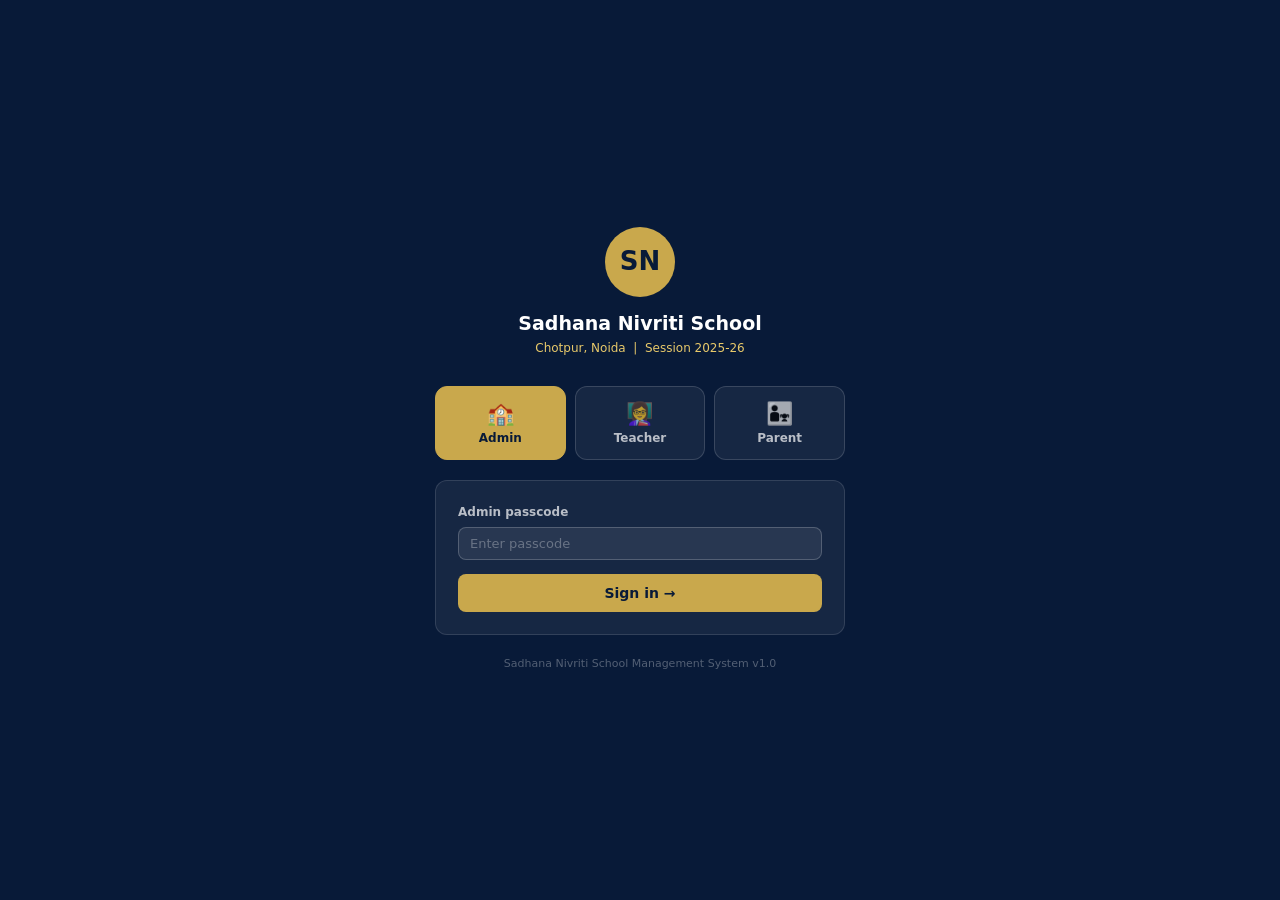
==== admin.html @ 454898fc "Add files via upload" ====
<!DOCTYPE html>
<html lang="en">
<head>
<meta charset="UTF-8"><meta name="viewport" content="width=device-width,initial-scale=1">
<title>Admin Panel — SNS</title>
<meta name="theme-color" content="#0d2b55">
<link rel="icon" href="data:image/svg+xml,<svg xmlns=%27http://www.w3.org/2000/svg%27 viewBox=%270 0 100 100%27><circle cx=%2750%27 cy=%2750%27 r=%2748%27 fill=%27%23c9a84c%27/><text x=%2750%27 y=%2768%27 font-size=%2750%27 text-anchor=%27middle%27 font-family=%27Arial%27 font-weight=%27bold%27 fill=%27%23081a38%27>SN</text></svg>">
<link rel="stylesheet" href="style.css">
</head>
<body>
<header class="hdr">
  <div class="hdr-inner">
    <div class="logo-circle">SN</div>
    <div><div class="school-h1">Sadhana Nivriti School</div><div class="school-h2">Chotpur, Noida &nbsp;|&nbsp; Session 2025-26</div></div>
    <div class="hdr-right">
      <span class="pbadge admin">Admin</span>
      <button class="btn-logout" onclick="SNS.logout()">Logout</button>
    </div>
  </div>
</header>

<div class="layout">
  <!-- SIDEBAR -->
  <nav class="sidebar">
    <div class="sb-lbl">Overview</div>
    <button class="sb-item active" data-page="dashboard" onclick="showPage('dashboard')"><span class="sb-icon">📊</span>Dashboard</button>
    <div class="sb-lbl">Academics</div>
    <button class="sb-item" data-page="students" onclick="showPage('students')"><span class="sb-icon">🎒</span>Students</button>
    <button class="sb-item" data-page="attendance" onclick="showPage('attendance')"><span class="sb-icon">📋</span>Attendance</button>
    <button class="sb-item" data-page="exams" onclick="showPage('exams')"><span class="sb-icon">📝</span>Exams & Marks</button>
    <button class="sb-item" data-page="timetable" onclick="showPage('timetable')"><span class="sb-icon">🕐</span>Timetable</button>
    <div class="sb-lbl">Finance</div>
    <button class="sb-item" data-page="fees" onclick="showPage('fees')"><span class="sb-icon">💰</span>Fee Collection</button>
    <div class="sb-lbl">Setup</div>
    <button class="sb-item" data-page="classes" onclick="showPage('classes')"><span class="sb-icon">🏫</span>Classes & Subjects</button>
    <button class="sb-item" data-page="teachers" onclick="showPage('teachers')"><span class="sb-icon">👩‍🏫</span>Teachers</button>
    <button class="sb-item" data-page="enquiries" onclick="showPage('enquiries')"><span class="sb-icon">📩</span>Enquiries</button>
    <button class="sb-item" data-page="settings" onclick="showPage('settings')"><span class="sb-icon">⚙️</span>Settings</button>
  </nav>

  <main class="main">

    <!-- ══ DASHBOARD ══ -->
    <div id="pg-dashboard">
      <div class="pg-title">Good morning, Principal 👋</div>
      <div class="pg-sub" id="today-date"></div>

      <!-- Live Stats Row -->
      <div class="stats" id="dash-stats"></div>

      <!-- Quick Actions -->
      <div class="card mb4">
        <div class="card-hdr"><span class="card-ttl">Quick actions</span></div>
        <div class="card-body">
          <div class="qa-grid">
            <div class="qa" onclick="showPage('attendance')"><div class="qa-icon">📋</div><div class="qa-lbl">View attendance</div><div class="qa-sub">Today's status</div></div>
            <div class="qa" onclick="showPage('fees')"><div class="qa-icon">💰</div><div class="qa-lbl">Collect fee</div><div class="qa-sub">Add payment</div></div>
            <div class="qa" onclick="openAddStudent()"><div class="qa-icon">🎒</div><div class="qa-lbl">Admit student</div><div class="qa-sub">New admission</div></div>
            <div class="qa" onclick="showPage('exams')"><div class="qa-icon">📝</div><div class="qa-lbl">Schedule exam</div><div class="qa-sub">Create exam</div></div>
            <div class="qa" onclick="showPage('enquiries')"><div class="qa-icon">📩</div><div class="qa-lbl">New enquiry</div><div class="qa-sub">Walk-in / call</div></div>
            <div class="qa" onclick="exportReport()"><div class="qa-icon">📥</div><div class="qa-lbl">Export report</div><div class="qa-sub">Download CSV</div></div>
          </div>
        </div>
      </div>

      <!-- Class-wise Attendance Grid -->
      <div class="card">
        <div class="card-hdr">
          <span class="card-ttl">📋 Today's class attendance</span>
          <span class="muted" id="att-time">Live — updates as teachers mark</span>
        </div>
        <div class="card-body">
          <div class="att-grid" id="dash-att-grid"></div>
        </div>
      </div>

      <!-- Teacher presence & Fee snapshot side by side -->
      <div class="grid2">
        <div class="card">
          <div class="card-hdr"><span class="card-ttl">👩‍🏫 Teacher status today</span></div>
          <div class="card-body" id="dash-teachers"></div>
        </div>
        <div class="card">
          <div class="card-hdr"><span class="card-ttl">💰 Fee snapshot</span></div>
          <div class="card-body" id="dash-fee"></div>
        </div>
      </div>
    </div>

    <!-- ══ STUDENTS ══ -->
    <div id="pg-students" class="dn">
      <div class="pg-title">Students</div>
      <div class="pg-sub">All enrolled students — Session 2025-26</div>
      <div class="fbet mb3">
        <div class="fctr">
          <select id="stu-class-filter" onchange="renderStudents()" style="padding:7px 11px;border:1px solid var(--g300);border-radius:var(--r);font-size:13px;">
            <option value="">All classes</option>
          </select>
          <input type="text" id="stu-search" oninput="renderStudents()" placeholder="Search by name / roll..." style="padding:7px 11px;border:1px solid var(--g300);border-radius:var(--r);font-size:13px;width:200px;">
        </div>
        <button class="btn btn-gold" onclick="openAddStudent()">+ Admit student</button>
      </div>
      <div class="card">
        <div class="tw"><table><thead><tr><th>Adm. No</th><th>Roll</th><th>Student Name</th><th>Class</th><th>Father's Name</th><th>Contact</th><th>Status</th><th>Actions</th></tr></thead>
        <tbody id="stu-tbody"></tbody></table></div>
      </div>
    </div>

    <!-- ══ ATTENDANCE ══ -->
    <div id="pg-attendance" class="dn">
      <div class="pg-title">Attendance</div>
      <div class="pg-sub">School-wide attendance tracker</div>
      <div class="fctr mb3">
        <input type="date" id="att-date-pick" onchange="renderAttendancePage()" style="padding:7px 11px;border:1px solid var(--g300);border-radius:var(--r);font-size:13px;">
        <span class="muted" id="att-summary-text"></span>
      </div>
      <div class="att-grid" id="att-page-grid"></div>

      <!-- Mark attendance for a class (admin override) -->
      <div class="card mt4">
        <div class="card-hdr"><span class="card-ttl">Mark / override attendance</span>
          <select id="att-class-sel" style="padding:6px 10px;border:1px solid var(--g300);border-radius:var(--r);font-size:13px;"></select>
        </div>
        <div class="card-body">
          <div id="att-student-list"></div>
          <div class="mt3 bgrp">
            <button class="btn btn-ok" onclick="markAllPresent()">✓ Mark all present</button>
            <button class="btn btn-gold" onclick="saveAttendance()">Save attendance</button>
          </div>
        </div>
      </div>
    </div>

    <!-- ══ EXAMS ══ -->
    <div id="pg-exams" class="dn">
      <div class="pg-title">Exams & Marks</div>
      <div class="pg-sub">CBSE exam schedule and mark entry</div>
      <div class="tabs">
        <button class="tab active" onclick="switchTab('exams','ex-list',this)">Exam schedule</button>
        <button class="tab" onclick="switchTab('exams','ex-marks',this)">Enter marks</button>
        <button class="tab" onclick="switchTab('exams','ex-results',this)">Results</button>
      </div>
      <div id="ex-list">
        <div class="fbet mb3">
          <span class="muted" id="exam-count-lbl"></span>
          <button class="btn btn-gold" onclick="SNS.openModal('modal-exam')">+ Schedule exam</button>
        </div>
        <div class="card"><div class="tw"><table><thead><tr><th>Exam name</th><th>Class</th><th>Subject</th><th>Date</th><th>Max marks</th><th>Status</th></tr></thead>
        <tbody id="exam-tbody"></tbody></table></div></div>
      </div>
      <div id="ex-marks" class="dn">
        <div class="card"><div class="card-hdr"><span class="card-ttl">Select exam & class to enter marks</span></div>
        <div class="card-body">
          <div class="form-row mb3">
            <div class="fg"><label>Exam</label><select id="marks-exam-sel" onchange="loadMarksEntry()"><option value="">Select exam</option></select></div>
            <div class="fg"><label>Class</label><select id="marks-class-sel" onchange="loadMarksEntry()"><option value="">Select class</option></select></div>
          </div>
          <div id="marks-entry-area"></div>
        </div></div>
      </div>
      <div id="ex-results" class="dn">
        <div class="card"><div class="card-hdr"><span class="card-ttl">Result summary</span></div>
        <div class="card-body">
          <div class="form-row mb3">
            <div class="fg"><label>Exam</label><select id="res-exam-sel" onchange="loadResults()"><option value="">Select exam</option></select></div>
            <div class="fg"><label>Class</label><select id="res-class-sel" onchange="loadResults()"><option value="">Select class</option></select></div>
          </div>
          <div id="results-area"></div>
        </div></div>
      </div>
    </div>

    <!-- ══ TIMETABLE ══ -->
    <div id="pg-timetable" class="dn">
      <div class="pg-title">Timetable</div>
      <div class="pg-sub">Class-wise weekly schedule</div>
      <div class="fctr mb3">
        <div class="fg"><label>Select class</label>
          <select id="tt-class-sel" onchange="renderTimetable()" style="padding:7px 11px;border:1px solid var(--g300);border-radius:var(--r);font-size:13px;min-width:160px;"></select>
        </div>
        <button class="btn btn-gold" style="margin-top:18px;" onclick="saveTimetable()">💾 Save timetable</button>
      </div>
      <div class="card"><div class="tw"><table id="tt-table"></table></div></div>
    </div>

    <!-- ══ FEES ══ -->
    <div id="pg-fees" class="dn">
      <div class="pg-title">Fee Collection</div>
      <div class="pg-sub">Collect and track student fees</div>
      <div class="stats" id="fee-stats"></div>
      <div class="grid2">
        <!-- Collect Fee Form -->
        <div class="card">
          <div class="card-hdr"><span class="card-ttl">Collect fee</span></div>
          <div class="card-body">
            <div class="form-row">
              <div class="fg"><label>Student</label>
                <select id="fee-stu-sel" style="width:100%;"><option value="">Select student</option></select>
              </div>
              <div class="fg"><label>Fee type</label>
                <select id="fee-type">
                  <option>Tuition Fee</option><option>Annual Charges</option><option>Exam Fee</option>
                  <option>Sports Fee</option><option>Lab Fee</option><option>Other</option>
                </select>
              </div>
              <div class="fg"><label>Month / Period</label>
                <select id="fee-month">
                  <option>April 2025</option><option>May 2025</option><option>June 2025</option>
                  <option>July 2025</option><option>August 2025</option><option>September 2025</option>
                  <option>October 2025</option><option>November 2025</option><option>December 2025</option>
                  <option>January 2026</option><option>February 2026</option><option>March 2026</option>
                </select>
              </div>
              <div class="fg"><label>Amount (₹)</label><input type="number" id="fee-amount" placeholder="0" min="0"></div>
              <div class="fg"><label>Payment mode</label>
                <select id="fee-mode"><option>Cash</option><option>UPI</option><option>Cheque</option><option>Online</option></select>
              </div>
              <div class="fg"><label>Date</label><input type="date" id="fee-date"></div>
            </div>
            <div class="fg mt3"><label>Remarks (optional)</label><input type="text" id="fee-remarks" placeholder="Any note..."></div>
            <div class="mt3"><button class="btn btn-gold" onclick="collectFee()">🧾 Collect & print receipt</button></div>
          </div>
        </div>
        <!-- Recent Collections -->
        <div class="card">
          <div class="card-hdr"><span class="card-ttl">Recent collections</span></div>
          <div class="tw"><table><thead><tr><th>Receipt</th><th>Student</th><th>Amount</th><th>Type</th><th>Date</th></tr></thead>
          <tbody id="fee-tbody"></tbody></table></div>
        </div>
      </div>
    </div>

    <!-- ══ CLASSES ══ -->
    <div id="pg-classes" class="dn">
      <div class="pg-title">Classes & Subjects</div>
      <div class="pg-sub">Manage class sections and subject lists</div>
      <div class="card">
        <div class="card-hdr"><span class="card-ttl">Class sections</span><button class="btn btn-gold btn-sm" onclick="SNS.openModal('modal-class')">+ Add section</button></div>
        <div class="tw"><table><thead><tr><th>Class</th><th>Section</th><th>Class teacher</th><th>Strength</th><th>Subjects</th></tr></thead>
        <tbody id="class-tbody"></tbody></table></div>
      </div>
    </div>

    <!-- ══ TEACHERS ══ -->
    <div id="pg-teachers" class="dn">
      <div class="pg-title">Teachers</div>
      <div class="pg-sub">Teaching staff records</div>
      <div class="fbet mb3">
        <span class="muted" id="teacher-count"></span>
        <button class="btn btn-gold" onclick="SNS.openModal('modal-teacher')">+ Add teacher</button>
      </div>
      <div class="card"><div class="tw"><table><thead><tr><th>Name</th><th>Subject</th><th>Class assigned</th><th>Contact</th><th>Qualification</th></tr></thead>
      <tbody id="teacher-tbody"></tbody></table></div></div>
    </div>

    <!-- ══ ENQUIRIES ══ -->
    <div id="pg-enquiries" class="dn">
      <div class="pg-title">Admissions enquiries</div>
      <div class="pg-sub">Track walk-in and phone enquiries</div>
      <div class="fbet mb3">
        <span class="muted" id="enq-count"></span>
        <button class="btn btn-gold" onclick="SNS.openModal('modal-enquiry')">+ New enquiry</button>
      </div>
      <div class="card"><div class="tw"><table><thead><tr><th>Date</th><th>Name</th><th>Class sought</th><th>Contact</th><th>Source</th><th>Status</th><th>Action</th></tr></thead>
      <tbody id="enq-tbody"></tbody></table></div></div>
    </div>

    <!-- ══ SETTINGS ══ -->
    <div id="pg-settings" class="dn">
      <div class="pg-title">Settings</div>
      <div class="pg-sub">System configuration and passcodes</div>
      <div class="card" style="max-width:480px;">
        <div class="card-hdr"><span class="card-ttl">Change passcodes</span></div>
        <div class="card-body">
          <div class="form-row">
            <div class="fg"><label>Panel</label>
              <select id="chg-panel"><option value="admin">Admin</option><option value="teacher">Teacher</option><option value="parent">Parent</option></select>
            </div>
            <div class="fg"><label>New passcode</label><input type="password" id="chg-code" placeholder="New passcode"></div>
            <div class="fg"><label>Confirm</label><input type="password" id="chg-code2" placeholder="Confirm passcode"></div>
          </div>
          <div class="mt3"><button class="btn btn-pri" onclick="changePasscode()">Update passcode</button></div>
        </div>
      </div>
      <div class="card mt4" style="max-width:480px;">
        <div class="card-hdr"><span class="card-ttl">Data management</span></div>
        <div class="card-body">
          <p class="muted mb3">Data lives only in this device's browser. Export a backup regularly and keep it safe — Import restores it on a new device.</p>
          <div class="bgrp">
            <button class="btn btn-pri" onclick="exportData()">📥 Export backup</button>
            <button class="btn btn-out" onclick="document.getElementById('import-file').click()">📤 Import backup</button>
            <input type="file" id="import-file" accept=".json" style="display:none" onchange="importData(this)">
            <button class="btn btn-gold" onclick="if(confirm('Load sample students, teachers and records for demo? Existing data will be kept.'))loadDemoData()">✨ Load demo data</button>
            <button class="btn btn-err" onclick="if(confirm('This will clear ALL data. Are you sure?'))clearData()">🗑 Clear all data</button>
          </div>
        </div>
      </div>
    </div>

  </main>
</div>

<!-- ══ MODALS ══ -->

<!-- Add Student -->
<div class="modal-overlay" id="modal-student">
  <div class="modal">
    <div class="modal-hdr"><span class="modal-ttl">Admit new student</span><button class="modal-x" onclick="SNS.closeModal('modal-student')">×</button></div>
    <div class="modal-body">
      <div class="form-row">
        <div class="fg"><label>Student full name *</label><input type="text" id="s-name" placeholder="As per birth certificate"></div>
        <div class="fg"><label>Date of birth *</label><input type="date" id="s-dob"></div>
        <div class="fg"><label>Gender *</label><select id="s-gender"><option>Male</option><option>Female</option><option>Other</option></select></div>
        <div class="fg"><label>Class *</label><select id="s-class"><option value="">Select class</option></select></div>
        <div class="fg"><label>Father's name *</label><input type="text" id="s-father" placeholder="Father's full name"></div>
        <div class="fg"><label>Mother's name</label><input type="text" id="s-mother" placeholder="Mother's full name"></div>
        <div class="fg"><label>Contact number *</label><input type="tel" id="s-contact" placeholder="10-digit mobile"></div>
        <div class="fg"><label>Aadhaar no. (optional)</label><input type="text" id="s-aadhaar" placeholder="12-digit Aadhaar"></div>
        <div class="fg"><label>Previous school</label><input type="text" id="s-prevsch" placeholder="School name or 'New admission'"></div>
        <div class="fg"><label>Address</label><input type="text" id="s-address" placeholder="Residential address"></div>
      </div>
    </div>
    <div class="modal-ftr"><button class="btn btn-out" onclick="SNS.closeModal('modal-student')">Cancel</button><button class="btn btn-gold" onclick="admitStudent()">Admit student</button></div>
  </div>
</div>

<!-- Add Teacher -->
<div class="modal-overlay" id="modal-teacher">
  <div class="modal">
    <div class="modal-hdr"><span class="modal-ttl">Add teacher</span><button class="modal-x" onclick="SNS.closeModal('modal-teacher')">×</button></div>
    <div class="modal-body">
      <div class="form-row">
        <div class="fg"><label>Full name *</label><input type="text" id="t-name" placeholder="Teacher name"></div>
        <div class="fg"><label>Subject *</label><input type="text" id="t-subject" placeholder="e.g. Mathematics, Hindi"></div>
        <div class="fg"><label>Class assigned</label><select id="t-class"><option value="">None / multiple</option></select></div>
        <div class="fg"><label>Contact *</label><input type="tel" id="t-contact" placeholder="Mobile number"></div>
        <div class="fg"><label>Qualification</label><input type="text" id="t-qual" placeholder="e.g. B.Ed, M.A."></div>
        <div class="fg"><label>Joining date</label><input type="date" id="t-join"></div>
      </div>
    </div>
    <div class="modal-ftr"><button class="btn btn-out" onclick="SNS.closeModal('modal-teacher')">Cancel</button><button class="btn btn-gold" onclick="addTeacher()">Add teacher</button></div>
  </div>
</div>

<!-- Add Exam -->
<div class="modal-overlay" id="modal-exam">
  <div class="modal">
    <div class="modal-hdr"><span class="modal-ttl">Schedule exam</span><button class="modal-x" onclick="SNS.closeModal('modal-exam')">×</button></div>
    <div class="modal-body">
      <div class="form-row">
        <div class="fg"><label>Exam name *</label><select id="ex-name"><option>Unit Test 1</option><option>Unit Test 2</option><option>Half-Yearly</option><option>Annual</option><option>Practice Test</option></select></div>
        <div class="fg"><label>Class *</label><select id="ex-class"><option value="">Select class</option></select></div>
        <div class="fg"><label>Subject *</label><select id="ex-subject"><option value="">Select subject</option></select></div>
        <div class="fg"><label>Exam date *</label><input type="date" id="ex-date"></div>
        <div class="fg"><label>Max marks *</label><input type="number" id="ex-max" value="100" min="1"></div>
        <div class="fg"><label>Pass marks</label><input type="number" id="ex-pass" value="33" min="1"></div>
      </div>
    </div>
    <div class="modal-ftr"><button class="btn btn-out" onclick="SNS.closeModal('modal-exam')">Cancel</button><button class="btn btn-gold" onclick="scheduleExam()">Schedule</button></div>
  </div>
</div>

<!-- Add Enquiry -->
<div class="modal-overlay" id="modal-enquiry">
  <div class="modal">
    <div class="modal-hdr"><span class="modal-ttl">New admission enquiry</span><button class="modal-x" onclick="SNS.closeModal('modal-enquiry')">×</button></div>
    <div class="modal-body">
      <div class="form-row">
        <div class="fg"><label>Child's name *</label><input type="text" id="enq-name" placeholder="Student name"></div>
        <div class="fg"><label>Class seeking *</label><select id="enq-class"><option value="">Select class</option></select></div>
        <div class="fg"><label>Parent name *</label><input type="text" id="enq-parent" placeholder="Father / Mother name"></div>
        <div class="fg"><label>Contact *</label><input type="tel" id="enq-contact" placeholder="Mobile number"></div>
        <div class="fg"><label>Source</label><select id="enq-source"><option>Walk-in</option><option>Phone call</option><option>Reference</option><option>Online</option></select></div>
        <div class="fg"><label>Remarks</label><input type="text" id="enq-remarks" placeholder="Any notes..."></div>
      </div>
    </div>
    <div class="modal-ftr"><button class="btn btn-out" onclick="SNS.closeModal('modal-enquiry')">Cancel</button><button class="btn btn-gold" onclick="addEnquiry()">Save enquiry</button></div>
  </div>
</div>

<!-- Add Class Section -->
<div class="modal-overlay" id="modal-class">
  <div class="modal">
    <div class="modal-hdr"><span class="modal-ttl">Add class section</span><button class="modal-x" onclick="SNS.closeModal('modal-class')">×</button></div>
    <div class="modal-body">
      <div class="form-row">
        <div class="fg"><label>Class *</label><select id="cls-num"><option>Class 1</option><option>Class 2</option><option>Class 3</option><option>Class 4</option><option>Class 5</option><option>Class 6</option><option>Class 7</option><option>Class 8</option><option>Class 9</option><option>Class 10</option></select></div>
        <div class="fg"><label>Section *</label><input type="text" id="cls-sec" placeholder="A, B, C..." maxlength="2"></div>
        <div class="fg"><label>Class teacher</label><select id="cls-teacher"><option value="">Assign later</option></select></div>
      </div>
    </div>
    <div class="modal-ftr"><button class="btn btn-out" onclick="SNS.closeModal('modal-class')">Cancel</button><button class="btn btn-gold" onclick="addClass()">Add section</button></div>
  </div>
</div>

<script src="app.js"></script>
<script>
// ── INIT ──
if (!SNS.requireLogin('admin')) {}

function init() {
  document.getElementById('today-date').textContent = SNS.today();
  document.getElementById('fee-date').value = SNS.todayKey();
  document.getElementById('att-date-pick').value = SNS.todayKey();
  populateClassDropdowns();
  renderDashboard();
  renderStudents();
  renderTeachers();
  renderExams();
  renderFees();
  renderClasses();
  renderEnquiries();
  renderAttendancePage();
  populateTimetableClass();
  setInterval(renderDashboard, 30000); // auto-refresh dashboard every 30s
}

// ── PAGE NAVIGATION ──
const pages = ['dashboard','students','attendance','exams','timetable','fees','classes','teachers','enquiries','settings'];
function showPage(id) {
  pages.forEach(p => document.getElementById('pg-'+p).classList.add('dn'));
  document.getElementById('pg-'+id).classList.remove('dn');
  document.querySelectorAll('.sb-item').forEach(b => b.classList.toggle('active', b.dataset.page===id));
}
const EXAM_TABS = ['ex-list','ex-marks','ex-results'];
function switchTab(section, tabId, btn) {
  const parent = document.getElementById('pg-'+section);
  EXAM_TABS.forEach(t => document.getElementById(t)?.classList.add('dn'));
  document.getElementById(tabId).classList.remove('dn');
  parent.querySelectorAll('.tab').forEach(t => t.classList.remove('active'));
  btn.classList.add('active');
  if(tabId==='ex-marks') populateMarksSelects();
  if(tabId==='ex-results') populateResultsSelects();
}

// ── POPULATE DROPDOWNS ──
function populateClassDropdowns() {
  const cls = SNS.getClasses();
  const teachers = SNS.getTeachers();
  ['s-class','t-class','ex-class','tt-class-sel','att-class-sel','cls-teacher','res-class-sel'].forEach(id => {
    const el = document.getElementById(id);
    if(!el) return;
    if(id==='cls-teacher'){ el.innerHTML='<option value="">Assign later</option>'+teachers.map(t=>`<option value="${t.id}">${t.name}</option>`).join(''); return; }
    el.innerHTML = (id==='t-class'?'<option value="">None / multiple</option>':'<option value="">Select class</option>') + cls.map(c=>`<option value="${c.id}">${c.name}-${c.section}</option>`).join('');
  });
  // enquiry class
  const enqCls = document.getElementById('enq-class');
  if(enqCls) enqCls.innerHTML='<option value="">Select class</option>'+['1','2','3','4','5','6','7','8','9','10'].map(n=>`<option value="Class ${n}">Class ${n}</option>`).join('');
  // filter
  const filter = document.getElementById('stu-class-filter');
  if(filter) filter.innerHTML='<option value="">All classes</option>'+cls.map(c=>`<option value="${c.id}">${c.name}-${c.section}</option>`).join('');
  // fee student
  populateFeeStudents();
  // exam subject (updates on class change)
  const exCls = document.getElementById('ex-class');
  if(exCls) exCls.onchange = function(){ loadExamSubjects(this.value); };
}

function loadExamSubjects(classId) {
  const subs = SNS.getSubjects(classId);
  const sel = document.getElementById('ex-subject');
  sel.innerHTML = '<option value="">Select subject</option>' + subs.map(s=>`<option>${s}</option>`).join('');
}

function populateFeeStudents() {
  const sel = document.getElementById('fee-stu-sel');
  if(!sel) return;
  const students = SNS.getStudents().filter(s=>s.status==='active');
  sel.innerHTML = '<option value="">Select student</option>' + students.map(s=>`<option value="${s.id}">${s.name} — ${SNS.getClassLabel(s.classId)} (${s.admissionNo})</option>`).join('');
}

// ── DASHBOARD ──
function renderDashboard() {
  const summary = SNS.getTodaySummary();
  const students = SNS.getStudents().filter(s=>s.status==='active');
  const teachers = SNS.getTeachers();
  const feeSummary = SNS.getFeeSummary();
  const enquiries = SNS.getEnquiries().filter(e=>e.status==='pending');

  // Stats
  document.getElementById('dash-stats').innerHTML = `
    <div class="sc g"><div class="sc-icon">🎒</div><div class="sc-val">${students.length}</div><div class="sc-lbl">Active students</div></div>
    <div class="sc gn"><div class="sc-icon">✅</div><div class="sc-val">${summary.totalPresent}</div><div class="sc-lbl">Present today</div><div class="sc-sub">of ${summary.totalStrength} enrolled</div></div>
    <div class="sc rd"><div class="sc-icon">❌</div><div class="sc-val">${summary.totalAbsent}</div><div class="sc-lbl">Absent today</div></div>
    <div class="sc or"><div class="sc-icon">⏳</div><div class="sc-val">${summary.unmarkedClasses}</div><div class="sc-lbl">Classes not marked</div><div class="sc-sub">of ${SNS.getClasses().length} total</div></div>
    <div class="sc bl"><div class="sc-icon">💰</div><div class="sc-val">${SNS.fmtMoney(feeSummary.todayAmt)}</div><div class="sc-lbl">Fee collected today</div></div>
    <div class="sc g"><div class="sc-icon">👩‍🏫</div><div class="sc-val">${teachers.length}</div><div class="sc-lbl">Teachers</div></div>
    <div class="sc or"><div class="sc-icon">📩</div><div class="sc-val">${enquiries.length}</div><div class="sc-lbl">Pending enquiries</div></div>
  `;

  // Attendance grid
  document.getElementById('dash-att-grid').innerHTML = summary.classWise.map(c => {
    const fill = c.pct>=75?'':(c.pct>=50?'w':'d');
    return `<div class="cls-card">
      <div style="display:flex;justify-content:space-between;align-items:start;">
        <div><div class="cls-name">${c.name}-${c.section}</div><div class="cls-teacher">${c.classTeacherId?SNS.getTeacherName(c.classTeacherId):'No teacher assigned'}</div></div>
        <span class="badge ${c.marked?'ok':'gray'}">${c.marked?'Marked':'Not marked'}</span>
      </div>
      <div class="att-bar"><div class="att-fill ${fill}" style="width:${c.pct}%"></div></div>
      <div class="cls-row"><span>Strength: <strong>${c.strength}</strong></span><span>Present: <strong style="color:var(--ok)">${c.present}</strong></span><span>Absent: <strong style="color:var(--err)">${c.absent}</strong></span><span><strong>${c.pct}%</strong></span></div>
    </div>`;
  }).join('');

  // Teacher panel
  const attToday = SNS.getAttendance(SNS.todayKey());
  document.getElementById('dash-teachers').innerHTML = teachers.length === 0 ?
    '<p class="muted">No teachers added yet.</p>' :
    teachers.map(t => {
      const cls = SNS.getClasses().find(c=>c.classTeacherId===t.id);
      const hasMarked = cls && attToday[cls.id];
      return `<div style="display:flex;align-items:center;justify-content:space-between;padding:8px 0;border-bottom:1px solid var(--g100);">
        <div><span class="dot ${hasMarked?'ok':cls?'err':'nd'}"></span><strong style="font-size:13px;">${t.name}</strong><div style="font-size:11px;color:var(--g500);margin-left:13px;">${t.subject}${cls?' · '+cls.name+'-'+cls.section:''}</div></div>
        <span class="badge ${hasMarked?'ok':cls?'warn':'gray'}">${hasMarked?'Marked':cls?'Not yet':'No class'}</span>
      </div>`;
    }).join('');

  // Fee panel
  const feeRecs = SNS.getFeeRecords().slice(-5).reverse();
  document.getElementById('dash-fee').innerHTML = `
    <div style="display:flex;justify-content:space-between;margin-bottom:12px;">
      <div><div style="font-size:11px;color:var(--g600);">Collected today</div><div style="font-size:20px;font-weight:700;color:var(--ok);">${SNS.fmtMoney(feeSummary.todayAmt)}</div></div>
      <div style="text-align:right;"><div style="font-size:11px;color:var(--g600);">Total this session</div><div style="font-size:20px;font-weight:700;color:var(--navy);">${SNS.fmtMoney(feeSummary.total)}</div></div>
    </div>
    ${feeRecs.length===0?'<p class="muted">No collections yet today.</p>':feeRecs.map(r=>`<div style="display:flex;justify-content:space-between;padding:5px 0;border-bottom:1px solid var(--g100);font-size:12px;"><span>${r.studentName}</span><span style="font-weight:600;color:var(--ok);">${SNS.fmtMoney(r.amount)}</span></div>`).join('')}
  `;
}

// ── STUDENTS ──
function renderStudents() {
  const filter = document.getElementById('stu-class-filter')?.value;
  const search = document.getElementById('stu-search')?.value?.toLowerCase();
  let students = SNS.getStudents();
  if(filter) students = students.filter(s=>s.classId===filter);
  if(search) students = students.filter(s=>s.name?.toLowerCase().includes(search)||s.rollNo?.includes(search)||s.admissionNo?.toLowerCase().includes(search));
  const tbody = document.getElementById('stu-tbody');
  if(!tbody) return;
  if(students.length===0){tbody.innerHTML='<tr><td colspan="8" style="text-align:center;color:var(--g500);padding:24px;">No students found. Click "Admit student" to add.</td></tr>';return;}
  tbody.innerHTML = students.map(s=>`
    <tr>
      <td>${s.admissionNo}</td>
      <td>${s.rollNo}</td>
      <td><strong>${s.name}</strong></td>
      <td>${SNS.getClassLabel(s.classId)}</td>
      <td>${s.fatherName||'—'}</td>
      <td>${s.contact||'—'}</td>
      <td><span class="badge ${s.status==='active'?'ok':'gray'}">${s.status}</span></td>
      <td><button class="btn btn-sm btn-out" onclick="tcStudent('${s.id}')">TC</button></td>
    </tr>`).join('');
}

function openAddStudent(){ SNS.openModal('modal-student'); }
function admitStudent() {
  const name=document.getElementById('s-name').value.trim();
  const classId=document.getElementById('s-class').value;
  if(!name||!classId){SNS.toast('Name and class are required.','danger');return;}
  const s = SNS.addStudent({
    name, classId, dob:document.getElementById('s-dob').value,
    gender:document.getElementById('s-gender').value,
    fatherName:document.getElementById('s-father').value,
    motherName:document.getElementById('s-mother').value,
    contact:document.getElementById('s-contact').value,
    aadhaar:document.getElementById('s-aadhaar').value,
    prevSchool:document.getElementById('s-prevsch').value,
    address:document.getElementById('s-address').value,
  });
  SNS.closeModal('modal-student');
  SNS.toast(`${name} admitted. Admission No: ${s.admissionNo}`);
  ['s-name','s-dob','s-father','s-mother','s-contact','s-aadhaar','s-prevsch','s-address'].forEach(id=>document.getElementById(id).value='');
  renderStudents(); populateFeeStudents(); renderDashboard(); renderClasses();
}
function tcStudent(id){
  const s=SNS.getStudents().find(x=>x.id===id);
  if(!s)return;
  if(!confirm(`Issue TC to ${s.name}? This will mark them inactive.`))return;
  const all=SNS.getStudents(); all.find(x=>x.id===id).status='tc-issued';
  SNS.saveStudents(all); SNS.toast(`TC issued for ${s.name}`,'warning');
  renderStudents(); renderDashboard();
}

// ── ATTENDANCE PAGE ──
function renderAttendancePage() {
  const date=document.getElementById('att-date-pick')?.value||SNS.todayKey();
  const att=SNS.getAttendance(date);
  const cls=SNS.getClasses();
  const stu=SNS.getStudents().filter(s=>s.status==='active');
  let present=0,strength=0,marked=0;
  const grid=document.getElementById('att-page-grid');
  if(!grid)return;
  grid.innerHTML=cls.map(c=>{
    const cs=stu.filter(s=>s.classId===c.id); const str=cs.length; strength+=str;
    if(att[c.id]){marked++;const rec=att[c.id].records||{};const p=Object.values(rec).filter(v=>v==='P').length;present+=p;
      const pct=str>0?Math.round(p/str*100):0; const fill=pct>=75?'':(pct>=50?'w':'d');
      return `<div class="cls-card"><div style="display:flex;justify-content:space-between;align-items:start;"><div><div class="cls-name">${c.name}-${c.section}</div><div class="cls-teacher">${c.classTeacherId?SNS.getTeacherName(c.classTeacherId):'—'}</div></div><span class="badge ok">Marked</span></div><div class="att-bar"><div class="att-fill ${fill}" style="width:${pct}%"></div></div><div class="cls-row"><span>Strength: <strong>${str}</strong></span><span>P: <strong style="color:var(--ok)">${p}</strong></span><span>A: <strong style="color:var(--err)">${str-p}</strong></span><span><strong>${pct}%</strong></span></div></div>`;}
    return `<div class="cls-card"><div style="display:flex;justify-content:space-between;align-items:start;"><div><div class="cls-name">${c.name}-${c.section}</div><div class="cls-teacher">${c.classTeacherId?SNS.getTeacherName(c.classTeacherId):'—'}</div></div><span class="badge gray">Not marked</span></div><div class="att-bar"><div class="att-fill" style="width:0%"></div></div><div class="cls-row"><span>Strength: <strong>${str}</strong></span><span style="color:var(--g400);">Awaiting teacher</span></div></div>`;
  }).join('');
  document.getElementById('att-summary-text').textContent=`${marked} of ${cls.length} classes marked | ${present} present of ${strength} students`;
  // attendance marking section
  loadAttMarkingClass();
}

function loadAttMarkingClass(){
  const clsSel=document.getElementById('att-class-sel');
  if(!clsSel)return;
  const cls=SNS.getClasses();
  clsSel.innerHTML=cls.map(c=>`<option value="${c.id}">${c.name}-${c.section}</option>`).join('');
  clsSel.onchange=loadStudentsForMarking;
  loadStudentsForMarking();
}
function loadStudentsForMarking(){
  const classId=document.getElementById('att-class-sel')?.value;
  const date=document.getElementById('att-date-pick')?.value||SNS.todayKey();
  const students=SNS.getStudentsByClass(classId);
  const existing=SNS.getAttendance(date)[classId]?.records||{};
  const area=document.getElementById('att-student-list');
  if(!area)return;
  if(students.length===0){area.innerHTML='<p class="muted">No students in this class.</p>';return;}
  area.innerHTML=`<div class="tw"><table><thead><tr><th>Roll</th><th>Student name</th><th>Present</th><th>Absent</th></tr></thead><tbody>
    ${students.map(s=>{const v=existing[s.id]||'P';return`<tr><td>${s.rollNo}</td><td>${s.name}</td>
      <td><input type="radio" name="att_${s.id}" value="P" ${v==='P'?'checked':''}> Present</td>
      <td><input type="radio" name="att_${s.id}" value="A" ${v==='A'?'checked':''}> Absent</td>
    </tr>`}).join('')}
  </tbody></table></div>`;
}
function markAllPresent(){
  const classId=document.getElementById('att-class-sel')?.value;
  SNS.getStudentsByClass(classId).forEach(s=>{const r=document.querySelector(`input[name="att_${s.id}"][value="P"]`);if(r)r.checked=true;});
}
function saveAttendance(){
  const classId=document.getElementById('att-class-sel')?.value;
  const date=document.getElementById('att-date-pick')?.value||SNS.todayKey();
  const students=SNS.getStudentsByClass(classId);
  const records={};
  students.forEach(s=>{const r=document.querySelector(`input[name="att_${s.id}"]:checked`);records[s.id]=r?r.value:'P';});
  SNS.markAttendance(date,classId,records);
  SNS.toast('Attendance saved for '+SNS.getClassLabel(classId));
  renderAttendancePage(); renderDashboard();
}

// ── TEACHERS ──
function renderTeachers(){
  const teachers=SNS.getTeachers();
  const lbl=document.getElementById('teacher-count');
  if(lbl)lbl.textContent=teachers.length+' teacher(s) on record';
  const tbody=document.getElementById('teacher-tbody');
  if(!tbody)return;
  if(teachers.length===0){tbody.innerHTML='<tr><td colspan="5" style="text-align:center;color:var(--g500);padding:24px;">No teachers added yet.</td></tr>';return;}
  tbody.innerHTML=teachers.map(t=>`<tr><td><strong>${t.name}</strong></td><td>${t.subject}</td><td>${t.classId?SNS.getClassLabel(t.classId):'—'}</td><td>${t.contact||'—'}</td><td>${t.qualification||'—'}</td></tr>`).join('');
}
function addTeacher(){
  const name=document.getElementById('t-name').value.trim();
  if(!name){SNS.toast('Teacher name required','danger');return;}
  SNS.addTeacher({name,subject:document.getElementById('t-subject').value,classId:document.getElementById('t-class').value,contact:document.getElementById('t-contact').value,qualification:document.getElementById('t-qual').value,joiningDate:document.getElementById('t-join').value});
  SNS.closeModal('modal-teacher');SNS.toast('Teacher added: '+name);
  renderTeachers();populateClassDropdowns();renderDashboard();
}

// ── CLASSES ──
function renderClasses(){
  const cls=SNS.getClasses();
  const tbody=document.getElementById('class-tbody');
  if(!tbody)return;
  tbody.innerHTML=cls.map(c=>{
    const subList=(SNS.getSubjects(c.id)||[]).join(', ');
    return`<tr><td><strong>${c.name}</strong></td><td>${c.section}</td><td>${c.classTeacherId?SNS.getTeacherName(c.classTeacherId):'<span class="muted">Not assigned</span>'}</td><td>${c.strength}</td><td style="max-width:250px;font-size:12px;color:var(--g600);">${subList}</td></tr>`;
  }).join('');
}
function addClass(){
  const name=document.getElementById('cls-num').value;
  const sec=document.getElementById('cls-sec').value.trim().toUpperCase()||'A';
  const teacherId=document.getElementById('cls-teacher').value;
  const cls=SNS.getClasses();
  const id='c'+name.replace('Class ','').toLowerCase()+sec.toLowerCase();
  if(cls.find(c=>c.id===id)){SNS.toast('Section already exists','danger');return;}
  cls.push({id,name,section:sec,classTeacherId:teacherId,strength:0});
  SNS.saveClasses(cls);SNS.closeModal('modal-class');SNS.toast('Class section added');
  renderClasses();populateClassDropdowns();
}

// ── EXAMS ──
function renderExams(){
  const exams=SNS.getExams();
  const lbl=document.getElementById('exam-count-lbl');
  if(lbl)lbl.textContent=exams.length+' exam(s) scheduled';
  const tbody=document.getElementById('exam-tbody');
  if(!tbody)return;
  if(exams.length===0){tbody.innerHTML='<tr><td colspan="6" style="text-align:center;color:var(--g500);padding:24px;">No exams scheduled yet.</td></tr>';return;}
  tbody.innerHTML=exams.map(e=>{
    const today=SNS.todayKey();
    const status=e.date<today?'Completed':e.date===today?'Today':'Upcoming';
    const bclass=status==='Completed'?'gray':status==='Today'?'warn':'info';
    return`<tr><td><strong>${e.name}</strong></td><td>${SNS.getClassLabel(e.classId)}</td><td>${e.subject}</td><td>${SNS.fmtDate(e.date)}</td><td>${e.maxMarks}</td><td><span class="badge ${bclass}">${status}</span></td></tr>`;
  }).join('');
}
function scheduleExam(){
  const classId=document.getElementById('ex-class').value;
  const subject=document.getElementById('ex-subject').value;
  const date=document.getElementById('ex-date').value;
  if(!classId||!subject||!date){SNS.toast('Class, subject and date required','danger');return;}
  SNS.addExam({name:document.getElementById('ex-name').value,classId,subject,date,maxMarks:document.getElementById('ex-max').value,passMarks:document.getElementById('ex-pass').value});
  SNS.closeModal('modal-exam');SNS.toast('Exam scheduled');
  renderExams();populateMarksSelects();populateResultsSelects();
}
function populateMarksSelects(){
  const exams=SNS.getExams();const cls=SNS.getClasses();
  const es=document.getElementById('marks-exam-sel');const cs=document.getElementById('marks-class-sel');
  if(es)es.innerHTML='<option value="">Select exam</option>'+exams.map(e=>`<option value="${e.id}">${e.name} — ${SNS.getClassLabel(e.classId)} (${e.subject})</option>`).join('');
  if(cs)cs.innerHTML='<option value="">Select class</option>'+cls.map(c=>`<option value="${c.id}">${c.name}-${c.section}</option>`).join('');
}
function populateResultsSelects(){
  const exams=SNS.getExams();const cls=SNS.getClasses();
  const es=document.getElementById('res-exam-sel');const cs=document.getElementById('res-class-sel');
  if(es)es.innerHTML='<option value="">Select exam</option>'+exams.map(e=>`<option value="${e.id}">${e.name} — ${SNS.getClassLabel(e.classId)} (${e.subject})</option>`).join('');
  if(cs)cs.innerHTML='<option value="">Select class</option>'+cls.map(c=>`<option value="${c.id}">${c.name}-${c.section}</option>`).join('');
}
function loadMarksEntry(){
  const examId=document.getElementById('marks-exam-sel')?.value;
  const classId=document.getElementById('marks-class-sel')?.value;
  const area=document.getElementById('marks-entry-area');
  if(!area)return;
  if(!examId||!classId){area.innerHTML='';return;}
  const exam=SNS.getExams().find(e=>e.id===examId);
  const students=SNS.getStudentsByClass(classId);
  const existing=SNS.getMarks(examId,classId);
  if(students.length===0){area.innerHTML='<p class="muted">No students in this class.</p>';return;}
  area.innerHTML=`<p class="muted mb3">Exam: <strong>${exam?.name}</strong> | Subject: <strong>${exam?.subject}</strong> | Max: <strong>${exam?.maxMarks}</strong></p>
  <div class="tw"><table><thead><tr><th>Roll</th><th>Student</th><th>Marks obtained (out of ${exam?.maxMarks})</th><th>Grade</th></tr></thead><tbody>
  ${students.map(s=>{const m=existing[s.id]||'';return`<tr><td>${s.rollNo}</td><td>${s.name}</td><td><input type="number" id="m_${s.id}" value="${m}" min="0" max="${exam?.maxMarks}" style="width:80px;padding:5px 8px;border:1px solid var(--g300);border-radius:var(--r);font-size:13px;" oninput="updateGrade(this,'${exam?.maxMarks}','g_${s.id}')"></td><td id="g_${s.id}" style="font-weight:600;">${m?cbseGrade(Number(m),Number(exam?.maxMarks)):'—'}</td></tr>`}).join('')}
  </tbody></table></div>
  <div class="mt3"><button class="btn btn-gold" onclick="saveMarks('${examId}','${classId}','${exam?.maxMarks}')">💾 Save marks</button></div>`;
}
function cbseGrade(marks,max){const pct=marks/max*100;if(pct>=91)return'A1';if(pct>=81)return'A2';if(pct>=71)return'B1';if(pct>=61)return'B2';if(pct>=51)return'C1';if(pct>=41)return'C2';if(pct>=33)return'D';return'E';}
function updateGrade(input,max,gradeId){const g=document.getElementById(gradeId);if(g&&input.value)g.textContent=cbseGrade(Number(input.value),Number(max));}
function saveMarks(examId,classId,max){
  const students=SNS.getStudentsByClass(classId);const marks={};
  students.forEach(s=>{const v=document.getElementById('m_'+s.id)?.value;if(v!==undefined&&v!=='')marks[s.id]=v;});
  SNS.saveMarks(examId,classId,marks);SNS.toast('Marks saved successfully');loadResults();
}
function loadResults(){
  const examId=document.getElementById('res-exam-sel')?.value;
  const classId=document.getElementById('res-class-sel')?.value;
  const area=document.getElementById('results-area');
  if(!area)return;
  if(!examId||!classId){area.innerHTML='';return;}
  const exam=SNS.getExams().find(e=>e.id===examId);
  const students=SNS.getStudentsByClass(classId);
  const marks=SNS.getMarks(examId,classId);
  const pass=Number(exam?.passMarks||33);const max=Number(exam?.maxMarks||100);
  area.innerHTML=`<div class="tw"><table><thead><tr><th>Roll</th><th>Name</th><th>Marks</th><th>%</th><th>Grade</th><th>Result</th></tr></thead><tbody>
  ${students.map(s=>{const m=marks[s.id];const pct=m?Math.round(Number(m)/max*100):null;return`<tr><td>${s.rollNo}</td><td>${s.name}</td><td>${m||'—'}</td><td>${pct!==null?pct+'%':'—'}</td><td>${m?cbseGrade(Number(m),max):'—'}</td><td>${m?`<span class="badge ${Number(m)>=pass?'ok':'err'}">${Number(m)>=pass?'Pass':'Fail'}</span>`:'<span class="badge gray">Pending</span>'}</td></tr>`}).join('')}
  </tbody></table></div>`;
}

// ── FEES ──
function renderFees(){
  const fs=SNS.getFeeSummary();
  const stats=document.getElementById('fee-stats');
  if(stats)stats.innerHTML=`
    <div class="sc gn"><div class="sc-icon">💰</div><div class="sc-val">${SNS.fmtMoney(fs.todayAmt)}</div><div class="sc-lbl">Collected today</div></div>
    <div class="sc g"><div class="sc-icon">📊</div><div class="sc-val">${SNS.fmtMoney(fs.total)}</div><div class="sc-lbl">Total this session</div></div>
    <div class="sc bl"><div class="sc-icon">🧾</div><div class="sc-val">${fs.count}</div><div class="sc-lbl">Total receipts</div></div>`;
  const recs=SNS.getFeeRecords().slice().reverse().slice(0,20);
  const tbody=document.getElementById('fee-tbody');
  if(!tbody)return;
  if(recs.length===0){tbody.innerHTML='<tr><td colspan="5" style="text-align:center;color:var(--g500);padding:16px;">No fee records yet.</td></tr>';return;}
  tbody.innerHTML=recs.map(r=>`<tr><td style="font-size:11px;">${r.receiptNo}</td><td>${r.studentName}</td><td style="font-weight:700;color:var(--ok);">${SNS.fmtMoney(r.amount)}</td><td>${r.feeType}</td><td>${SNS.fmtDate(r.date)}</td></tr>`).join('');
}
function collectFee(){
  const stuId=document.getElementById('fee-stu-sel').value;
  const amount=document.getElementById('fee-amount').value;
  const date=document.getElementById('fee-date').value;
  if(!stuId||!amount||!date){SNS.toast('Student, amount and date are required','danger');return;}
  const stu=SNS.getStudents().find(s=>s.id===stuId);
  const r=SNS.addFeeRecord({studentId:stuId,studentName:stu?.name||'Unknown',classId:stu?.classId,admissionNo:stu?.admissionNo,amount:Number(amount),feeType:document.getElementById('fee-type').value,month:document.getElementById('fee-month').value,mode:document.getElementById('fee-mode').value,date,remarks:document.getElementById('fee-remarks').value});
  SNS.toast(`Receipt ${r.receiptNo} generated for ${SNS.fmtMoney(amount)}`);
  document.getElementById('fee-amount').value=''; document.getElementById('fee-remarks').value='';
  renderFees();renderDashboard();printReceipt(r,stu);
}
function printReceipt(r,stu){
  const w=window.open('','_blank','width=400,height=500');
  w.document.write(`<html><head><title>Fee Receipt</title><style>body{font-family:Arial,sans-serif;padding:24px;font-size:13px;}h2{color:#0d2b55;margin-bottom:4px;}hr{border:1px solid #ccc;margin:12px 0;}.row{display:flex;justify-content:space-between;margin:6px 0;}.big{font-size:18px;font-weight:700;color:#2e7d32;}.footer{text-align:center;margin-top:20px;font-size:11px;color:#888;}</style></head><body>
  <h2>Sadhana Nivriti School</h2><p style="color:#666;font-size:12px;">Chotpur, Noida | Session 2025-26</p><hr>
  <p style="text-align:center;font-weight:700;font-size:14px;">FEE RECEIPT</p><hr>
  <div class="row"><span>Receipt No.:</span><span><strong>${r.receiptNo}</strong></span></div>
  <div class="row"><span>Date:</span><span>${r.date}</span></div>
  <div class="row"><span>Student:</span><span><strong>${stu?.name}</strong></span></div>
  <div class="row"><span>Class:</span><span>${SNS.getClassLabel(stu?.classId)}</span></div>
  <div class="row"><span>Adm. No.:</span><span>${stu?.admissionNo}</span></div>
  <div class="row"><span>Fee type:</span><span>${r.feeType} — ${r.month}</span></div>
  <div class="row"><span>Mode:</span><span>${r.mode}</span></div>
  <hr><div class="row"><span>Amount paid:</span><span class="big">₹${Number(r.amount).toLocaleString('en-IN')}</span></div><hr>
  <div class="footer">This is a computer-generated receipt.<br>Sadhana Nivriti School, Chotpur, Noida</div>
  <script>window.onload=()=>{window.print();}<\/script></body></html>`);
}

// ── TIMETABLE ──
const DAYS=['Monday','Tuesday','Wednesday','Thursday','Friday','Saturday'];
const PERIODS=['Period 1','Period 2','Period 3','Break','Period 4','Period 5','Period 6'];
function populateTimetableClass(){
  const sel=document.getElementById('tt-class-sel');
  if(!sel)return;
  sel.innerHTML=SNS.getClasses().map(c=>`<option value="${c.id}">${c.name}-${c.section}</option>`).join('');
  renderTimetable();
}
function renderTimetable(){
  const classId=document.getElementById('tt-class-sel')?.value;
  if(!classId)return;
  const tt=SNS.getTimetable(classId);
  const subs=SNS.getSubjects(classId);
  const table=document.getElementById('tt-table');
  if(!table)return;
  table.innerHTML=`<thead><tr><th>Period</th>${DAYS.map(d=>`<th>${d}</th>`).join('')}</tr></thead><tbody>
  ${PERIODS.map(p=>`<tr><td><strong>${p}</strong></td>${DAYS.map(d=>{
    if(p==='Break')return`<td style="background:var(--g50);color:var(--g500);text-align:center;font-size:12px;">Break</td>`;
    const val=(tt[d]||{})[p]||'';
    return`<td><select style="width:100%;border:1px solid var(--g300);border-radius:var(--r);padding:4px 6px;font-size:12px;" id="tt_${d}_${p}"><option value="">—</option>${subs.map(s=>`<option ${val===s?'selected':''}>${s}</option>`).join('')}</select></td>`;
  }).join('')}</tr>`).join('')}
  </tbody>`;
}
function saveTimetable(){
  const classId=document.getElementById('tt-class-sel')?.value;
  if(!classId)return;
  const tt={};
  DAYS.forEach(d=>{tt[d]={};PERIODS.forEach(p=>{if(p!=='Break'){const el=document.getElementById(`tt_${d}_${p}`);if(el&&el.value)tt[d][p]=el.value;}});});
  SNS.saveTimetable(classId,tt);SNS.toast('Timetable saved for '+SNS.getClassLabel(classId));
}

// ── ENQUIRIES ──
function renderEnquiries(){
  const enq=SNS.getEnquiries();
  const lbl=document.getElementById('enq-count');
  if(lbl)lbl.textContent=enq.length+' enquiries on record';
  const tbody=document.getElementById('enq-tbody');
  if(!tbody)return;
  if(enq.length===0){tbody.innerHTML='<tr><td colspan="7" style="text-align:center;color:var(--g500);padding:24px;">No enquiries yet.</td></tr>';return;}
  tbody.innerHTML=enq.slice().reverse().map(e=>`<tr>
    <td>${SNS.fmtDate(e.createdAt)}</td><td><strong>${e.name}</strong><br><span style="font-size:11px;color:var(--g500);">Parent: ${e.parentName||'—'}</span></td>
    <td>${e.classId}</td><td>${e.contact||'—'}</td><td>${e.source}</td>
    <td><span class="badge ${e.status==='admitted'?'ok':e.status==='pending'?'warn':'gray'}">${e.status}</span></td>
    <td><button class="btn btn-sm btn-ok" onclick="convertEnquiry('${e.id}')">Admit</button></td>
  </tr>`).join('');
}
function addEnquiry(){
  const name=document.getElementById('enq-name').value.trim();
  if(!name){SNS.toast('Child name required','danger');return;}
  SNS.addEnquiry({name,classId:document.getElementById('enq-class').value,parentName:document.getElementById('enq-parent').value,contact:document.getElementById('enq-contact').value,source:document.getElementById('enq-source').value,remarks:document.getElementById('enq-remarks').value});
  SNS.closeModal('modal-enquiry');SNS.toast('Enquiry saved');
  ['enq-name','enq-parent','enq-contact','enq-remarks'].forEach(id=>document.getElementById(id).value='');
  renderEnquiries();renderDashboard();
}
function convertEnquiry(id){
  const all=SNS.getEnquiries();const e=all.find(x=>x.id===id);if(!e)return;
  e.status='admitted';SNS.set('enquiries',all);SNS.toast('Marked as admitted. Now add them via Admit Student.');renderEnquiries();
}

// ── SETTINGS ──
function changePasscode(){
  const panel=document.getElementById('chg-panel').value;
  const code=document.getElementById('chg-code').value;
  const code2=document.getElementById('chg-code2').value;
  if(!code||code.length<6){SNS.toast('Passcode must be at least 6 characters','danger');return;}
  if(code!==code2){SNS.toast('Passcodes do not match','danger');return;}
  SNS.updatePasscode(panel,code);SNS.toast(panel+' passcode updated successfully');
  document.getElementById('chg-code').value='';document.getElementById('chg-code2').value='';
}
function exportData(){
  const data={_app:'SNS School Management',_exportedAt:new Date().toISOString(),keys:{}};
  Object.keys(localStorage).filter(k=>k.startsWith('sns_')).forEach(k=>{data.keys[k]=localStorage.getItem(k);});
  const blob=new Blob([JSON.stringify(data,null,2)],{type:'application/json'});
  const a=document.createElement('a');a.href=URL.createObjectURL(blob);a.download='SNS_backup_'+SNS.todayKey()+'.json';a.click();
  SNS.toast('Complete backup exported ('+Object.keys(data.keys).length+' records)');
}
function importData(input){
  const file=input.files[0]; if(!file)return;
  const reader=new FileReader();
  reader.onload=e=>{
    try{
      const data=JSON.parse(e.target.result);
      if(!data.keys||data._app!=='SNS School Management'){SNS.toast('Invalid backup file','danger');return;}
      if(!confirm('Restore backup from '+(data._exportedAt||'unknown date')+'? Existing data will be replaced.'))return;
      Object.keys(localStorage).filter(k=>k.startsWith('sns_')).forEach(k=>localStorage.removeItem(k));
      Object.entries(data.keys).forEach(([k,v])=>localStorage.setItem(k,v));
      SNS.toast('Backup restored — reloading...');
      setTimeout(()=>location.reload(),1200);
    }catch(err){SNS.toast('Could not read backup file','danger');}
  };
  reader.readAsText(file); input.value='';
}
function exportReport(){
  const students=SNS.getStudents().filter(s=>s.status==='active');
  const csv='Adm No,Name,Class,Roll,Father,Contact\n'+students.map(s=>`${s.admissionNo},"${s.name}",${SNS.getClassLabel(s.classId)},${s.rollNo},"${s.fatherName||''}",${s.contact||''}`).join('\n');
  const blob=new Blob([csv],{type:'text/csv'});const a=document.createElement('a');a.href=URL.createObjectURL(blob);a.download='SNS_students_'+SNS.todayKey()+'.csv';a.click();
  SNS.toast('Student report downloaded');
}
function clearData(){Object.keys(localStorage).filter(k=>k.startsWith('sns_')).forEach(k=>localStorage.removeItem(k));SNS.toast('All data cleared','warning');setTimeout(()=>location.reload(),1000);}

// ── DEMO DATA ──
function loadDemoData(){
  const teacherData=[
    {name:'Sunita Sharma',subject:'Hindi',classKey:'c1a',contact:'9810011001',qualification:'M.A., B.Ed'},
    {name:'Rajeev Verma',subject:'Mathematics',classKey:'c5a',contact:'9810011002',qualification:'M.Sc, B.Ed'},
    {name:'Pooja Gupta',subject:'English',classKey:'c8a',contact:'9810011003',qualification:'M.A., B.Ed'},
    {name:'Amit Tyagi',subject:'Science',classKey:'c10a',contact:'9810011004',qualification:'M.Sc, B.Ed'},
  ];
  const addedTeachers=teacherData.map(t=>SNS.addTeacher({name:t.name,subject:t.subject,classId:t.classKey,contact:t.contact,qualification:t.qualification}));
  // assign class teachers
  const classes=SNS.getClasses();
  teacherData.forEach((t,i)=>{const c=classes.find(x=>x.id===t.classKey);if(c)c.classTeacherId=addedTeachers[i].id;});
  SNS.saveClasses(classes);
  const firstNames=['Aarav','Diya','Rohan','Ananya','Kabir','Ishita','Arjun','Meera','Vivaan','Sara','Aditya','Priya','Kunal','Riya','Dev'];
  const lastNames=['Sharma','Verma','Gupta','Singh','Yadav','Tyagi','Chauhan','Mishra'];
  const demoClasses=['c1a','c1b','c2a','c5a','c8a','c10a'];
  let n=0;
  demoClasses.forEach(cid=>{
    for(let i=0;i<6;i++){
      const fn=firstNames[n%firstNames.length];const ln=lastNames[n%lastNames.length];n++;
      SNS.addStudent({name:fn+' '+ln,classId:cid,gender:n%2?'Male':'Female',fatherName:'Sh. '+['Rakesh','Suresh','Mahesh','Dinesh'][n%4]+' '+ln,motherName:'Smt. '+['Sunita','Anita','Kavita','Babita'][n%4]+' '+ln,contact:'98'+String(10000000+n*7919).slice(0,8)});
    }
  });
  // mark today's attendance for 3 classes
  const today=SNS.todayKey();
  ['c1a','c5a','c10a'].forEach(cid=>{
    const stu=SNS.getStudentsByClass(cid);const rec={};
    stu.forEach((s,i)=>rec[s.id]=i%7===3?'A':'P');
    SNS.markAttendance(today,cid,rec);
  });
  // a couple of fee records
  const allStu=SNS.getStudents().filter(s=>s.status==='active').slice(0,5);
  allStu.forEach((s,i)=>SNS.addFeeRecord({studentId:s.id,studentName:s.name,classId:s.classId,admissionNo:s.admissionNo,amount:1200+i*300,feeType:'Tuition Fee',month:'July 2025',mode:i%2?'Cash':'UPI',date:today}));
  // one exam with marks
  const ex=SNS.addExam({name:'Unit Test 1',classId:'c5a',subject:'Mathematics',date:today,maxMarks:'50',passMarks:'17'});
  const c5=SNS.getStudentsByClass('c5a');const mk={};
  c5.forEach((s,i)=>mk[s.id]=String(20+(i*6)%30));
  SNS.saveMarks(ex.id,'c5a',mk);
  // enquiries
  SNS.addEnquiry({name:'Tanish Aggarwal',classId:'Class 3',parentName:'Vipin Aggarwal',contact:'9899911223',source:'Walk-in',remarks:'Wants mid-session admission'});
  SNS.addEnquiry({name:'Navya Joshi',classId:'Class 6',parentName:'Deepak Joshi',contact:'9811223344',source:'Reference'});
  SNS.toast('Demo data loaded! Explore the dashboard.');
  populateClassDropdowns();renderDashboard();renderStudents();renderTeachers();renderExams();renderFees();renderClasses();renderEnquiries();renderAttendancePage();
}

window.onload = init;
</script>
</body>
</html>
---- style.css ----
:root{--navy:#0d2b55;--navy-dark:#081a38;--navy-light:#1a3d6e;--gold:#c9a84c;--gold-light:#e8c96a;--gold-pale:#fdf6e3;--white:#ffffff;--g50:#f8f9fa;--g100:#f1f3f5;--g200:#e9ecef;--g300:#dee2e6;--g400:#ced4da;--g500:#adb5bd;--g600:#6c757d;--g700:#495057;--g800:#343a40;--g900:#212529;--ok:#2e7d32;--ok-bg:#e8f5e9;--warn:#e65100;--warn-bg:#fff3e0;--err:#c62828;--err-bg:#ffebee;--info:#1565c0;--info-bg:#e3f2fd;--r:8px;--rl:12px;--sh1:0 1px 3px rgba(0,0,0,.08);--sh2:0 4px 12px rgba(0,0,0,.1);--sh3:0 8px 24px rgba(0,0,0,.12);}
*{box-sizing:border-box;margin:0;padding:0;}
body{font-family:'Segoe UI',system-ui,sans-serif;background:var(--g100);color:var(--g900);font-size:14px;line-height:1.6;min-height:100vh;}
/* HEADER */
.hdr{background:var(--navy);position:sticky;top:0;z-index:100;box-shadow:var(--sh2);border-bottom:2px solid var(--gold);}
.hdr-inner{padding:10px 24px;display:flex;align-items:center;gap:14px;}
.logo-circle{width:42px;height:42px;border-radius:50%;background:var(--gold);display:flex;align-items:center;justify-content:center;font-size:17px;font-weight:700;color:var(--navy-dark);flex-shrink:0;}
.school-h1{font-size:15px;font-weight:700;color:var(--white);}
.school-h2{font-size:11px;color:var(--gold-light);letter-spacing:.4px;}
.hdr-right{margin-left:auto;display:flex;align-items:center;gap:8px;}
.pbadge{padding:3px 11px;border-radius:20px;font-size:11px;font-weight:600;letter-spacing:.5px;text-transform:uppercase;}
.pbadge.admin{background:var(--gold);color:var(--navy-dark);}
.pbadge.teacher{background:#1976d2;color:#fff;}
.pbadge.parent{background:var(--ok);color:#fff;}
.btn-logout{background:transparent;border:1px solid rgba(255,255,255,.3);color:rgba(255,255,255,.8);padding:5px 12px;border-radius:var(--r);font-size:12px;cursor:pointer;}
.btn-logout:hover{background:rgba(255,255,255,.1);}
/* LAYOUT */
.layout{display:flex;min-height:calc(100vh - 64px);}
.sidebar{width:215px;background:var(--navy-dark);padding:14px 0;flex-shrink:0;position:sticky;top:64px;height:calc(100vh - 64px);overflow-y:auto;}
.sb-lbl{font-size:10px;font-weight:600;letter-spacing:1px;text-transform:uppercase;color:var(--gold);padding:10px 16px 4px;}
.sb-item{display:flex;align-items:center;gap:9px;padding:9px 16px;color:rgba(255,255,255,.7);cursor:pointer;transition:all .15s;font-size:13px;border:none;background:none;width:100%;text-align:left;font-family:inherit;}
.sb-item:hover{background:rgba(255,255,255,.08);color:#fff;}
.sb-item.active{background:var(--gold);color:var(--navy-dark);font-weight:600;}
.sb-icon{font-size:16px;width:20px;text-align:center;}
.main{flex:1;padding:22px;overflow-y:auto;}
/* PAGE */
.pg-title{font-size:19px;font-weight:700;color:var(--navy);margin-bottom:3px;}
.pg-sub{font-size:13px;color:var(--g600);margin-bottom:18px;}
/* STAT CARDS */
.stats{display:grid;grid-template-columns:repeat(auto-fit,minmax(148px,1fr));gap:11px;margin-bottom:18px;}
.sc{background:var(--white);border-radius:var(--rl);padding:15px;border:1px solid var(--g200);box-shadow:var(--sh1);}
.sc-icon{font-size:20px;margin-bottom:7px;}
.sc-val{font-size:28px;font-weight:700;color:var(--navy);line-height:1;margin-bottom:3px;}
.sc-lbl{font-size:12px;color:var(--g600);}
.sc-sub{font-size:11px;color:var(--g500);margin-top:3px;}
.sc.g{border-left:4px solid var(--gold);}
.sc.gn{border-left:4px solid var(--ok);}
.sc.rd{border-left:4px solid var(--err);}
.sc.bl{border-left:4px solid var(--info);}
.sc.or{border-left:4px solid var(--warn);}
/* CARD */
.card{background:var(--white);border-radius:var(--rl);border:1px solid var(--g200);box-shadow:var(--sh1);margin-bottom:14px;}
.card-hdr{padding:13px 18px;border-bottom:1px solid var(--g200);display:flex;align-items:center;justify-content:space-between;}
.card-ttl{font-size:14px;font-weight:600;color:var(--navy);}
.card-body{padding:18px;}
/* TABLE */
.tw{overflow-x:auto;}
table{width:100%;border-collapse:collapse;font-size:13px;}
th{background:var(--navy);color:#fff;padding:9px 13px;text-align:left;font-weight:600;font-size:12px;}
td{padding:9px 13px;border-bottom:1px solid var(--g100);color:var(--g800);}
tr:hover td{background:var(--g50);}
tr:last-child td{border-bottom:none;}
/* ATTENDANCE CARDS */
.att-grid{display:grid;grid-template-columns:repeat(auto-fit,minmax(265px,1fr));gap:11px;}
.cls-card{background:var(--white);border-radius:var(--rl);border:1px solid var(--g200);padding:13px 15px;box-shadow:var(--sh1);}
.cls-name{font-weight:700;font-size:14px;color:var(--navy);}
.cls-teacher{font-size:11px;color:var(--g600);margin-bottom:8px;}
.att-bar{height:5px;background:var(--g200);border-radius:3px;margin:7px 0;overflow:hidden;}
.att-fill{height:100%;border-radius:3px;background:var(--ok);transition:width .4s;}
.att-fill.w{background:var(--warn);}
.att-fill.d{background:var(--err);}
.cls-row{display:flex;justify-content:space-between;font-size:12px;color:var(--g600);}
.cls-row strong{color:var(--g900);}
/* BADGES */
.badge{display:inline-flex;align-items:center;padding:2px 9px;border-radius:20px;font-size:11px;font-weight:600;}
.badge.ok{background:var(--ok-bg);color:var(--ok);}
.badge.warn{background:var(--warn-bg);color:var(--warn);}
.badge.err{background:var(--err-bg);color:var(--err);}
.badge.info{background:var(--info-bg);color:var(--info);}
.badge.gold{background:var(--gold-pale);color:#7a5c00;}
.badge.gray{background:var(--g100);color:var(--g600);}
/* FORMS */
.fg{display:flex;flex-direction:column;gap:5px;}
.fg label{font-size:12px;font-weight:600;color:var(--g700);}
.fg input,.fg select,.fg textarea{padding:8px 11px;border:1px solid var(--g300);border-radius:var(--r);font-size:13px;color:var(--g900);background:var(--white);transition:border-color .15s;font-family:inherit;}
.fg input:focus,.fg select:focus,.fg textarea:focus{outline:none;border-color:var(--navy);box-shadow:0 0 0 3px rgba(13,43,85,.08);}
.form-row{display:grid;grid-template-columns:repeat(auto-fit,minmax(210px,1fr));gap:14px;}
/* BUTTONS */
.btn{display:inline-flex;align-items:center;gap:5px;padding:8px 16px;border-radius:var(--r);font-size:13px;font-weight:600;cursor:pointer;border:none;transition:all .15s;font-family:inherit;}
.btn-pri{background:var(--navy);color:#fff;}
.btn-pri:hover{background:var(--navy-light);}
.btn-gold{background:var(--gold);color:var(--navy-dark);}
.btn-gold:hover{background:var(--gold-light);}
.btn-ok{background:var(--ok);color:#fff;}
.btn-err{background:var(--err);color:#fff;}
.btn-out{background:transparent;color:var(--navy);border:1px solid var(--navy);}
.btn-out:hover{background:var(--navy);color:#fff;}
.btn-sm{padding:4px 11px;font-size:12px;}
.bgrp{display:flex;gap:8px;flex-wrap:wrap;}
/* TABS */
.tabs{display:flex;gap:1px;border-bottom:2px solid var(--g200);margin-bottom:18px;}
.tab{padding:8px 16px;font-size:13px;font-weight:500;color:var(--g600);cursor:pointer;border:none;background:none;border-bottom:2px solid transparent;margin-bottom:-2px;transition:all .15s;font-family:inherit;}
.tab:hover{color:var(--navy);}
.tab.active{color:var(--navy);border-bottom-color:var(--gold);font-weight:700;}
/* ALERT */
.alert{padding:11px 15px;border-radius:var(--r);font-size:13px;margin-bottom:14px;display:flex;align-items:center;gap:9px;}
.alert.success{background:var(--ok-bg);color:var(--ok);border:1px solid #a5d6a7;}
.alert.warning{background:var(--warn-bg);color:var(--warn);border:1px solid #ffcc80;}
.alert.danger{background:var(--err-bg);color:var(--err);border:1px solid #ef9a9a;}
.alert.info{background:var(--info-bg);color:var(--info);border:1px solid #90caf9;}
/* LOGIN */
.login-pg{min-height:100vh;background:var(--navy-dark);display:flex;align-items:center;justify-content:center;padding:20px;}
.login-box{width:100%;max-width:410px;}
.login-logo{width:70px;height:70px;border-radius:50%;background:var(--gold);display:flex;align-items:center;justify-content:center;font-size:26px;font-weight:700;color:var(--navy-dark);margin:0 auto 14px;}
.login-name{font-size:19px;font-weight:700;color:#fff;text-align:center;line-height:1.3;}
.login-loc{font-size:12px;color:var(--gold-light);text-align:center;margin-top:3px;margin-bottom:28px;}
.panel-btns{display:grid;grid-template-columns:repeat(3,1fr);gap:9px;margin-bottom:20px;}
.pbtn{background:rgba(255,255,255,.06);border:1px solid rgba(255,255,255,.15);border-radius:var(--rl);padding:14px 6px;color:rgba(255,255,255,.7);cursor:pointer;transition:all .15s;text-align:center;font-family:inherit;}
.pbtn:hover{background:rgba(255,255,255,.11);border-color:var(--gold);color:#fff;}
.pbtn.active{background:var(--gold);border-color:var(--gold);color:var(--navy-dark);font-weight:700;}
.pbtn .pi{font-size:22px;margin-bottom:5px;}
.pbtn .pl{font-size:12px;font-weight:600;}
.login-card{background:rgba(255,255,255,.06);border:1px solid rgba(255,255,255,.12);border-radius:var(--rl);padding:22px;}
.login-card .fg label{color:rgba(255,255,255,.7);}
.login-card input{background:rgba(255,255,255,.08);border-color:rgba(255,255,255,.2);color:#fff;}
.login-card input::placeholder{color:rgba(255,255,255,.3);}
.login-card input:focus{border-color:var(--gold);}
.lerr{color:#ff8a80;font-size:12px;margin-top:7px;display:none;}
.lerr.show{display:block;}
.btn-login{width:100%;background:var(--gold);color:var(--navy-dark);padding:11px;font-size:14px;font-weight:700;margin-top:14px;justify-content:center;}
.btn-login:hover{background:var(--gold-light);}
/* MODAL */
.modal-overlay{display:none;position:fixed;inset:0;background:rgba(0,0,0,.5);z-index:1000;align-items:center;justify-content:center;padding:20px;}
.modal-overlay.show{display:flex;}
.modal{background:var(--white);border-radius:var(--rl);width:100%;max-width:550px;max-height:90vh;overflow-y:auto;box-shadow:var(--sh3);}
.modal-hdr{padding:15px 19px;border-bottom:1px solid var(--g200);display:flex;align-items:center;justify-content:space-between;}
.modal-ttl{font-size:15px;font-weight:700;color:var(--navy);}
.modal-x{background:none;border:none;font-size:20px;cursor:pointer;color:var(--g500);line-height:1;}
.modal-x:hover{color:var(--err);}
.modal-body{padding:18px;}
.modal-ftr{padding:14px 19px;border-top:1px solid var(--g200);display:flex;gap:8px;justify-content:flex-end;}
/* QUICK ACTIONS */
.qa-grid{display:grid;grid-template-columns:repeat(auto-fit,minmax(125px,1fr));gap:9px;}
.qa{background:var(--white);border:1px solid var(--g200);border-radius:var(--rl);padding:14px;text-align:center;cursor:pointer;transition:all .15s;box-shadow:var(--sh1);}
.qa:hover{border-color:var(--gold);box-shadow:var(--sh2);transform:translateY(-1px);}
.qa-icon{font-size:22px;margin-bottom:7px;}
.qa-lbl{font-size:12px;font-weight:600;color:var(--navy);}
.qa-sub{font-size:11px;color:var(--g500);margin-top:2px;}
/* STATUS DOT */
.dot{width:7px;height:7px;border-radius:50%;display:inline-block;margin-right:5px;}
.dot.ok{background:var(--ok);}
.dot.err{background:var(--err);}
.dot.nd{background:var(--g400);}
/* SECTION HDR */
.sec-hdr{display:flex;align-items:center;justify-content:space-between;margin-bottom:12px;}
.sec-ttl{font-size:14px;font-weight:700;color:var(--navy);}
.sec-meta{font-size:12px;color:var(--g500);}
/* UTILS */
.flex{display:flex;} .fbet{display:flex;align-items:center;justify-content:space-between;} .fctr{display:flex;align-items:center;gap:8px;}
.mt3{margin-top:12px;} .mb3{margin-bottom:12px;} .mt4{margin-top:16px;} .mb4{margin-bottom:16px;}
.muted{color:var(--g500);font-size:12px;} .tr{text-align:right;} .dn{display:none;}
hr.div{border:none;border-top:1px solid var(--g200);margin:14px 0;}
.grid2{display:grid;grid-template-columns:1fr 1fr;gap:14px;}
@media(max-width:768px){
.layout{flex-direction:column;}
.sidebar{width:100%;height:auto;position:sticky;top:64px;display:flex;overflow-x:auto;padding:5px 8px;gap:3px;z-index:90;}
.sb-lbl{display:none;}
.sb-item{flex-direction:column;gap:2px;padding:7px 11px;font-size:11px;white-space:nowrap;border-radius:8px;flex-shrink:0;align-items:center;width:auto;}
.sb-icon{width:auto;font-size:18px;}
.main{padding:14px;}
.stats{grid-template-columns:repeat(2,1fr);}
.grid2{grid-template-columns:1fr;}
.school-h1{font-size:13px;}
.school-h2{font-size:10px;}
.hdr-inner{padding:8px 14px;gap:10px;}
.logo-circle{width:36px;height:36px;font-size:14px;}
}
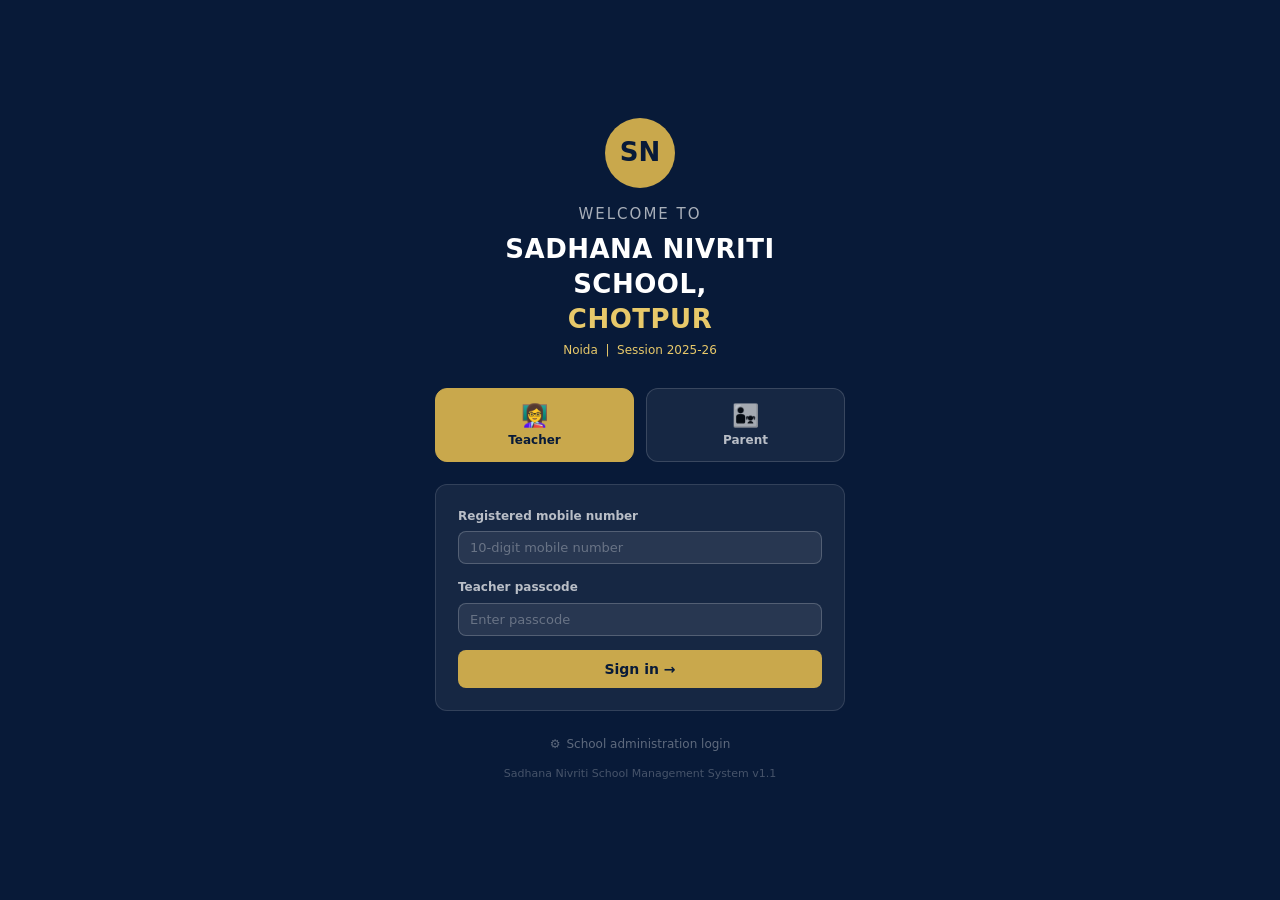
==== commit aebf8950: "Add files via upload" ====
--- a/admin.html
+++ b/admin.html
@@ -197,12 +197,6 @@
               <div class="fg"><label>Student</label>
                 <select id="fee-stu-sel" style="width:100%;"><option value="">Select student</option></select>
               </div>
-              <div class="fg"><label>Fee type</label>
-                <select id="fee-type">
-                  <option>Tuition Fee</option><option>Annual Charges</option><option>Exam Fee</option>
-                  <option>Sports Fee</option><option>Lab Fee</option><option>Other</option>
-                </select>
-              </div>
               <div class="fg"><label>Month / Period</label>
                 <select id="fee-month">
                   <option>April 2025</option><option>May 2025</option><option>June 2025</option>
@@ -211,7 +205,15 @@
                   <option>January 2026</option><option>February 2026</option><option>March 2026</option>
                 </select>
               </div>
-              <div class="fg"><label>Amount (₹)</label><input type="number" id="fee-amount" placeholder="0" min="0"></div>
+            </div>
+            <div class="fg mt3"><label>Fee components — tick what the student is paying now</label>
+              <div id="fee-components" style="border:1px solid var(--g300);border-radius:var(--r);padding:6px 12px;"></div>
+            </div>
+            <div class="fbet mt3" style="background:var(--gold-pale);border:1px solid var(--gold);border-radius:var(--r);padding:10px 14px;">
+              <strong style="color:#7a5c00;">Total payable</strong>
+              <strong id="fee-total" style="font-size:18px;color:var(--navy);">₹0</strong>
+            </div>
+            <div class="form-row mt3">
               <div class="fg"><label>Payment mode</label>
                 <select id="fee-mode"><option>Cash</option><option>UPI</option><option>Cheque</option><option>Online</option></select>
               </div>
@@ -249,7 +251,8 @@
         <span class="muted" id="teacher-count"></span>
         <button class="btn btn-gold" onclick="SNS.openModal('modal-teacher')">+ Add teacher</button>
       </div>
-      <div class="card"><div class="tw"><table><thead><tr><th>Name</th><th>Subject</th><th>Class assigned</th><th>Contact</th><th>Qualification</th></tr></thead>
+      <div class="alert info">📱 Teachers log in with their registered mobile number + passcode (default teacher@123). Assign class teachers under Classes &amp; Subjects.</div>
+      <div class="card"><div class="tw"><table><thead><tr><th>Name</th><th>Subject</th><th>Class teacher of</th><th>Mobile (login)</th><th>Qualification</th><th>Actions</th></tr></thead>
       <tbody id="teacher-tbody"></tbody></table></div></div>
     </div>
 
@@ -270,12 +273,10 @@
       <div class="pg-title">Settings</div>
       <div class="pg-sub">System configuration and passcodes</div>
       <div class="card" style="max-width:480px;">
-        <div class="card-hdr"><span class="card-ttl">Change passcodes</span></div>
+        <div class="card-hdr"><span class="card-ttl">Change admin passcode</span></div>
         <div class="card-body">
+          <p class="muted mb3">Teacher and parent passcodes are individual — reset them from the Teachers and Students pages.</p>
           <div class="form-row">
-            <div class="fg"><label>Panel</label>
-              <select id="chg-panel"><option value="admin">Admin</option><option value="teacher">Teacher</option><option value="parent">Parent</option></select>
-            </div>
             <div class="fg"><label>New passcode</label><input type="password" id="chg-code" placeholder="New passcode"></div>
             <div class="fg"><label>Confirm</label><input type="password" id="chg-code2" placeholder="Confirm passcode"></div>
           </div>
@@ -332,8 +333,8 @@
       <div class="form-row">
         <div class="fg"><label>Full name *</label><input type="text" id="t-name" placeholder="Teacher name"></div>
         <div class="fg"><label>Subject *</label><input type="text" id="t-subject" placeholder="e.g. Mathematics, Hindi"></div>
-        <div class="fg"><label>Class assigned</label><select id="t-class"><option value="">None / multiple</option></select></div>
-        <div class="fg"><label>Contact *</label><input type="tel" id="t-contact" placeholder="Mobile number"></div>
+        <div class="fg"><label>Class teacher of (optional)</label><select id="t-class"><option value="">Not a class teacher</option></select></div>
+        <div class="fg"><label>Mobile number * (used as login username)</label><input type="tel" id="t-contact" placeholder="10-digit mobile" maxlength="10"></div>
         <div class="fg"><label>Qualification</label><input type="text" id="t-qual" placeholder="e.g. B.Ed, M.A."></div>
         <div class="fg"><label>Joining date</label><input type="date" id="t-join"></div>
       </div>
@@ -403,6 +404,7 @@
   document.getElementById('fee-date').value = SNS.todayKey();
   document.getElementById('att-date-pick').value = SNS.todayKey();
   populateClassDropdowns();
+  renderFeeComponents();
   renderDashboard();
   renderStudents();
   renderTeachers();
@@ -544,7 +546,7 @@
       <td>${s.fatherName||'—'}</td>
       <td>${s.contact||'—'}</td>
       <td><span class="badge ${s.status==='active'?'ok':'gray'}">${s.status}</span></td>
-      <td><button class="btn btn-sm btn-out" onclick="tcStudent('${s.id}')">TC</button></td>
+      <td><div class="bgrp"><button class="btn btn-sm btn-out" onclick="resetParentCode('${s.id}')" title="Reset parent login passcode to parent@123">🔑 Reset</button><button class="btn btn-sm btn-out" onclick="tcStudent('${s.id}')">TC</button></div></td>
     </tr>`).join('');
 }
 
@@ -576,6 +578,13 @@
   SNS.saveStudents(all); SNS.toast(`TC issued for ${s.name}`,'warning');
   renderStudents(); renderDashboard();
 }
+function resetParentCode(id){
+  const s=SNS.getStudents().find(x=>x.id===id);
+  if(!s)return;
+  if(!confirm(`Reset parent login passcode for ${s.name} (${s.admissionNo}) back to parent@123?`))return;
+  SNS.resetParentPass(s.admissionNo);
+  SNS.toast(`Parent passcode for ${s.admissionNo} reset to parent@123`);
+}
 
 // ── ATTENDANCE PAGE ──
 function renderAttendancePage() {
@@ -643,26 +652,60 @@
   if(lbl)lbl.textContent=teachers.length+' teacher(s) on record';
   const tbody=document.getElementById('teacher-tbody');
   if(!tbody)return;
-  if(teachers.length===0){tbody.innerHTML='<tr><td colspan="5" style="text-align:center;color:var(--g500);padding:24px;">No teachers added yet.</td></tr>';return;}
-  tbody.innerHTML=teachers.map(t=>`<tr><td><strong>${t.name}</strong></td><td>${t.subject}</td><td>${t.classId?SNS.getClassLabel(t.classId):'—'}</td><td>${t.contact||'—'}</td><td>${t.qualification||'—'}</td></tr>`).join('');
+  if(teachers.length===0){tbody.innerHTML='<tr><td colspan="6" style="text-align:center;color:var(--g500);padding:24px;">No teachers added yet.</td></tr>';return;}
+  tbody.innerHTML=teachers.map(t=>{
+    const myClasses=SNS.getTeacherClasses(t.id).map(c=>c.name+'-'+c.section).join(', ');
+    return`<tr><td><strong>${t.name}</strong></td><td>${t.subject}</td><td>${myClasses||'<span class="muted">None</span>'}</td><td>${t.contact||'<span class="badge warn">No mobile — cannot log in</span>'}</td><td>${t.qualification||'—'}</td><td><button class="btn btn-sm btn-out" onclick="resetTeacherCode('${t.id}')" title="Reset this teacher's passcode to teacher@123">🔑 Reset</button></td></tr>`;
+  }).join('');
+}
+function resetTeacherCode(id){
+  const t=SNS.getTeachers().find(x=>x.id===id);
+  if(!t)return;
+  if(!confirm(`Reset login passcode for ${t.name} back to teacher@123?`))return;
+  SNS.resetTeacherPass(id);
+  SNS.toast(`Passcode for ${t.name} reset to teacher@123`);
 }
 function addTeacher(){
   const name=document.getElementById('t-name').value.trim();
+  const contact=document.getElementById('t-contact').value.trim().replace(/\D/g,'');
   if(!name){SNS.toast('Teacher name required','danger');return;}
-  SNS.addTeacher({name,subject:document.getElementById('t-subject').value,classId:document.getElementById('t-class').value,contact:document.getElementById('t-contact').value,qualification:document.getElementById('t-qual').value,joiningDate:document.getElementById('t-join').value});
-  SNS.closeModal('modal-teacher');SNS.toast('Teacher added: '+name);
-  renderTeachers();populateClassDropdowns();renderDashboard();
+  if(contact.length!==10){SNS.toast('A valid 10-digit mobile number is required — it is the teacher\'s login username','danger');return;}
+  if(SNS.getTeachers().some(t=>(t.contact||'').replace(/\D/g,'')===contact)){SNS.toast('This mobile number is already registered to another teacher','danger');return;}
+  const classId=document.getElementById('t-class').value;
+  const t=SNS.addTeacher({name,subject:document.getElementById('t-subject').value,classId,contact,qualification:document.getElementById('t-qual').value,joiningDate:document.getElementById('t-join').value});
+  if(classId){
+    const cls=SNS.getClasses();const c=cls.find(x=>x.id===classId);
+    if(c){c.classTeacherId=t.id;SNS.saveClasses(cls);}
+  }
+  SNS.closeModal('modal-teacher');SNS.toast('Teacher added: '+name+' (login: '+contact+' / teacher@123)');
+  renderTeachers();populateClassDropdowns();renderDashboard();renderClasses();
 }
 
 // ── CLASSES ──
 function renderClasses(){
   const cls=SNS.getClasses();
+  const teachers=SNS.getTeachers();
   const tbody=document.getElementById('class-tbody');
   if(!tbody)return;
   tbody.innerHTML=cls.map(c=>{
     const subList=(SNS.getSubjects(c.id)||[]).join(', ');
-    return`<tr><td><strong>${c.name}</strong></td><td>${c.section}</td><td>${c.classTeacherId?SNS.getTeacherName(c.classTeacherId):'<span class="muted">Not assigned</span>'}</td><td>${c.strength}</td><td style="max-width:250px;font-size:12px;color:var(--g600);">${subList}</td></tr>`;
+    const teacherSel=`<select onchange="assignClassTeacher('${c.id}',this.value)" style="padding:5px 9px;border:1px solid var(--g300);border-radius:var(--r);font-size:12px;min-width:150px;${c.classTeacherId?'':'border-color:var(--warn);'}">
+      <option value="">— Not assigned —</option>
+      ${teachers.map(t=>`<option value="${t.id}" ${c.classTeacherId===t.id?'selected':''}>${t.name}</option>`).join('')}
+    </select>`;
+    return`<tr><td><strong>${c.name}</strong></td><td>${c.section}</td><td>${teacherSel}</td><td>${c.strength}</td><td style="max-width:250px;font-size:12px;color:var(--g600);">${subList}</td></tr>`;
   }).join('');
+}
+function assignClassTeacher(classId,teacherId){
+  const cls=SNS.getClasses();
+  const c=cls.find(x=>x.id===classId);
+  if(!c)return;
+  const already=cls.find(x=>x.classTeacherId===teacherId&&x.id!==classId&&teacherId!=='');
+  if(already&&!confirm(`${SNS.getTeacherName(teacherId)} is already class teacher of ${already.name}-${already.section}. Assign to ${c.name}-${c.section} as well?`)){renderClasses();return;}
+  c.classTeacherId=teacherId;
+  SNS.saveClasses(cls);
+  SNS.toast(teacherId?`${SNS.getTeacherName(teacherId)} assigned as class teacher of ${c.name}-${c.section}`:`Class teacher removed from ${c.name}-${c.section}`);
+  renderClasses();renderDashboard();renderAttendancePage();
 }
 function addClass(){
   const name=document.getElementById('cls-num').value;
@@ -764,20 +807,63 @@
   if(recs.length===0){tbody.innerHTML='<tr><td colspan="5" style="text-align:center;color:var(--g500);padding:16px;">No fee records yet.</td></tr>';return;}
   tbody.innerHTML=recs.map(r=>`<tr><td style="font-size:11px;">${r.receiptNo}</td><td>${r.studentName}</td><td style="font-weight:700;color:var(--ok);">${SNS.fmtMoney(r.amount)}</td><td>${r.feeType}</td><td>${SNS.fmtDate(r.date)}</td></tr>`).join('');
 }
+const FEE_COMPONENTS=['Tuition Fee','Admission Fee','Annual Charges','Exam Fee','Sports Fee','Lab Fee','Computer Fee','Transport Fee','Other'];
+function renderFeeComponents(){
+  const box=document.getElementById('fee-components');
+  if(!box)return;
+  box.innerHTML=FEE_COMPONENTS.map((c,i)=>`
+    <div style="display:flex;align-items:center;gap:10px;padding:6px 0;border-bottom:1px solid var(--g100);">
+      <label style="display:flex;align-items:center;gap:8px;flex:1;cursor:pointer;font-size:13px;">
+        <input type="checkbox" id="fc_${i}" onchange="toggleFeeComp(${i})"> ${c}
+      </label>
+      <input type="number" id="fca_${i}" placeholder="₹ amount" min="0" disabled
+        oninput="updateFeeTotal()" style="width:110px;padding:5px 9px;border:1px solid var(--g300);border-radius:var(--r);font-size:13px;">
+    </div>`).join('');
+}
+function toggleFeeComp(i){
+  const cb=document.getElementById('fc_'+i);const amt=document.getElementById('fca_'+i);
+  amt.disabled=!cb.checked;
+  if(!cb.checked)amt.value='';
+  else amt.focus();
+  updateFeeTotal();
+}
+function updateFeeTotal(){
+  let total=0;
+  FEE_COMPONENTS.forEach((c,i)=>{
+    if(document.getElementById('fc_'+i)?.checked)total+=Number(document.getElementById('fca_'+i)?.value||0);
+  });
+  document.getElementById('fee-total').textContent=SNS.fmtMoney(total);
+}
+function getSelectedComponents(){
+  const comps=[];
+  FEE_COMPONENTS.forEach((c,i)=>{
+    if(document.getElementById('fc_'+i)?.checked){
+      const amt=Number(document.getElementById('fca_'+i)?.value||0);
+      if(amt>0)comps.push({name:c,amount:amt});
+    }
+  });
+  return comps;
+}
 function collectFee(){
   const stuId=document.getElementById('fee-stu-sel').value;
-  const amount=document.getElementById('fee-amount').value;
   const date=document.getElementById('fee-date').value;
-  if(!stuId||!amount||!date){SNS.toast('Student, amount and date are required','danger');return;}
+  const comps=getSelectedComponents();
+  if(!stuId||!date){SNS.toast('Student and date are required','danger');return;}
+  if(comps.length===0){SNS.toast('Tick at least one fee component and enter its amount','danger');return;}
+  const total=comps.reduce((s,c)=>s+c.amount,0);
   const stu=SNS.getStudents().find(s=>s.id===stuId);
-  const r=SNS.addFeeRecord({studentId:stuId,studentName:stu?.name||'Unknown',classId:stu?.classId,admissionNo:stu?.admissionNo,amount:Number(amount),feeType:document.getElementById('fee-type').value,month:document.getElementById('fee-month').value,mode:document.getElementById('fee-mode').value,date,remarks:document.getElementById('fee-remarks').value});
-  SNS.toast(`Receipt ${r.receiptNo} generated for ${SNS.fmtMoney(amount)}`);
-  document.getElementById('fee-amount').value=''; document.getElementById('fee-remarks').value='';
+  const r=SNS.addFeeRecord({studentId:stuId,studentName:stu?.name||'Unknown',classId:stu?.classId,admissionNo:stu?.admissionNo,amount:total,components:comps,feeType:comps.map(c=>c.name).join(', '),month:document.getElementById('fee-month').value,mode:document.getElementById('fee-mode').value,date,remarks:document.getElementById('fee-remarks').value});
+  SNS.toast(`Receipt ${r.receiptNo} generated for ${SNS.fmtMoney(total)}`);
+  FEE_COMPONENTS.forEach((c,i)=>{const cb=document.getElementById('fc_'+i);if(cb){cb.checked=false;toggleFeeComp(i);}});
+  document.getElementById('fee-remarks').value='';
   renderFees();renderDashboard();printReceipt(r,stu);
 }
 function printReceipt(r,stu){
-  const w=window.open('','_blank','width=400,height=500');
-  w.document.write(`<html><head><title>Fee Receipt</title><style>body{font-family:Arial,sans-serif;padding:24px;font-size:13px;}h2{color:#0d2b55;margin-bottom:4px;}hr{border:1px solid #ccc;margin:12px 0;}.row{display:flex;justify-content:space-between;margin:6px 0;}.big{font-size:18px;font-weight:700;color:#2e7d32;}.footer{text-align:center;margin-top:20px;font-size:11px;color:#888;}</style></head><body>
+  const compRows=(r.components&&r.components.length)
+    ?r.components.map(c=>`<div class="row"><span>${c.name}</span><span>₹${Number(c.amount).toLocaleString('en-IN')}</span></div>`).join('')
+    :`<div class="row"><span>${r.feeType}</span><span>₹${Number(r.amount).toLocaleString('en-IN')}</span></div>`;
+  const w=window.open('','_blank','width=400,height=560');
+  w.document.write(`<html><head><title>Fee Receipt</title><style>body{font-family:Arial,sans-serif;padding:24px;font-size:13px;}h2{color:#0d2b55;margin-bottom:4px;}hr{border:1px solid #ccc;margin:12px 0;}.row{display:flex;justify-content:space-between;margin:6px 0;}.big{font-size:18px;font-weight:700;color:#2e7d32;}.footer{text-align:center;margin-top:20px;font-size:11px;color:#888;}.sec{font-weight:700;font-size:12px;color:#0d2b55;margin-top:10px;}</style></head><body>
   <h2>Sadhana Nivriti School</h2><p style="color:#666;font-size:12px;">Chotpur, Noida | Session 2025-26</p><hr>
   <p style="text-align:center;font-weight:700;font-size:14px;">FEE RECEIPT</p><hr>
   <div class="row"><span>Receipt No.:</span><span><strong>${r.receiptNo}</strong></span></div>
@@ -785,9 +871,11 @@
   <div class="row"><span>Student:</span><span><strong>${stu?.name}</strong></span></div>
   <div class="row"><span>Class:</span><span>${SNS.getClassLabel(stu?.classId)}</span></div>
   <div class="row"><span>Adm. No.:</span><span>${stu?.admissionNo}</span></div>
-  <div class="row"><span>Fee type:</span><span>${r.feeType} — ${r.month}</span></div>
+  <div class="row"><span>Period:</span><span>${r.month}</span></div>
   <div class="row"><span>Mode:</span><span>${r.mode}</span></div>
-  <hr><div class="row"><span>Amount paid:</span><span class="big">₹${Number(r.amount).toLocaleString('en-IN')}</span></div><hr>
+  <hr><p class="sec">FEE COMPONENTS</p>
+  ${compRows}
+  <hr><div class="row"><span><strong>Total paid:</strong></span><span class="big">₹${Number(r.amount).toLocaleString('en-IN')}</span></div><hr>
   <div class="footer">This is a computer-generated receipt.<br>Sadhana Nivriti School, Chotpur, Noida</div>
   <script>window.onload=()=>{window.print();}<\/script></body></html>`);
 }
@@ -854,12 +942,11 @@
 
 // ── SETTINGS ──
 function changePasscode(){
-  const panel=document.getElementById('chg-panel').value;
   const code=document.getElementById('chg-code').value;
   const code2=document.getElementById('chg-code2').value;
   if(!code||code.length<6){SNS.toast('Passcode must be at least 6 characters','danger');return;}
   if(code!==code2){SNS.toast('Passcodes do not match','danger');return;}
-  SNS.updatePasscode(panel,code);SNS.toast(panel+' passcode updated successfully');
+  SNS.updatePasscode('admin',code);SNS.toast('Admin passcode updated successfully');
   document.getElementById('chg-code').value='';document.getElementById('chg-code2').value='';
 }
 function exportData(){
